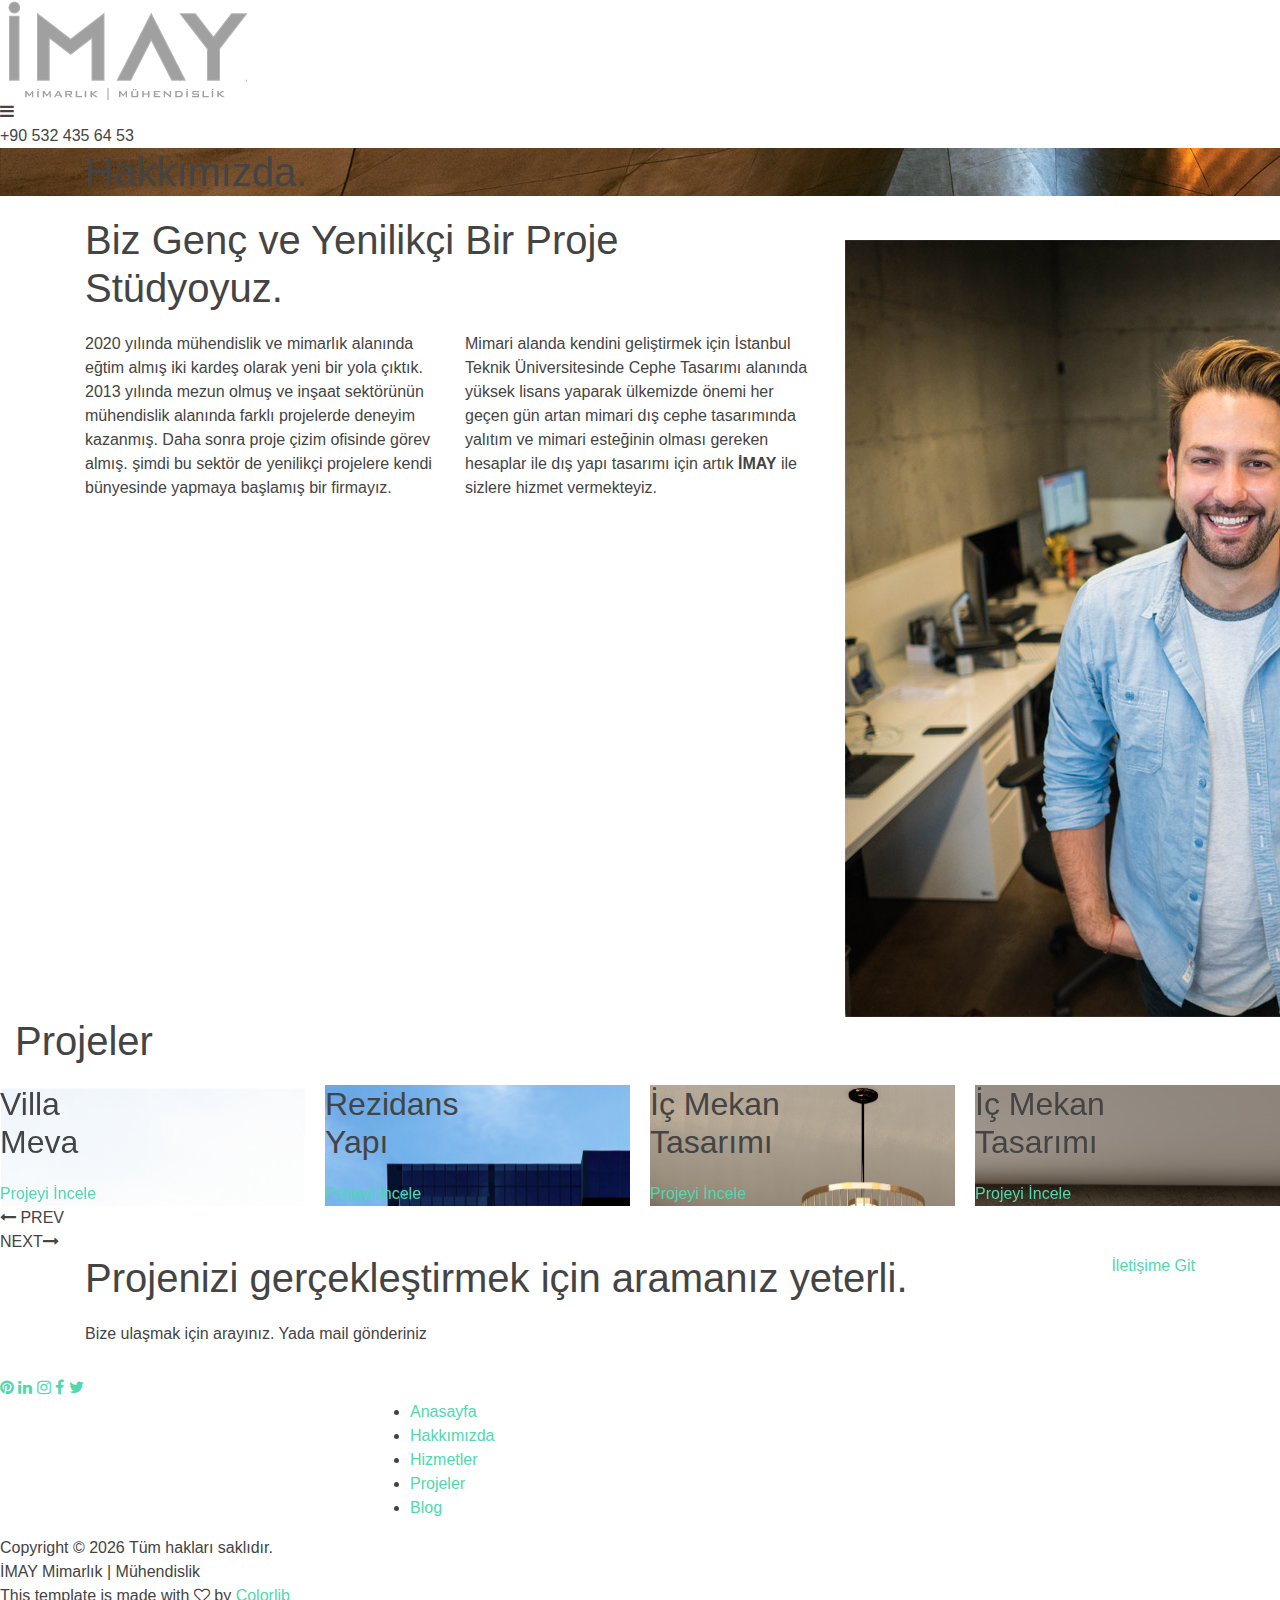
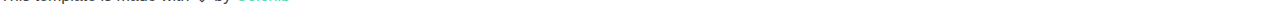
==== about.html @ fe70d526 "." ====
<!DOCTYPE html>
<html lang="en">
<head>
	<title>İMAY Mimarlık ve Mühendislik</title>
	<meta charset="UTF-8">
	<meta name="description" content="Arcade - Architecture Template">
	<meta name="keywords" content="arcade, architecture, onepage, creative, html">
	<meta name="viewport" content="width=device-width, initial-scale=1.0">
	<!-- Favicon -->   
	<link href="img/imay-fav.jpg" rel="shortcut icon"/>

	<!-- Google Fonts -->
	<link href="https://fonts.googleapis.com/css?family=Roboto:300,400,500,700" rel="stylesheet">

	<!-- Stylesheets -->
	<link rel="stylesheet" href="css/bootstrap.min.css"/>
	<link rel="stylesheet" href="css/font-awesome.min.css"/>
	<link rel="stylesheet" href="css/animate.css"/>
	<link rel="stylesheet" href="css/owl.carousel.css"/>
	<link rel="stylesheet" href="css/style.css"/>


	<!--[if lt IE 9]>
	  <script src="https://oss.maxcdn.com/html5shiv/3.7.2/html5shiv.min.js"></script>
	  <script src="https://oss.maxcdn.com/respond/1.4.2/respond.min.js"></script>
	<![endif]-->

</head>
<body>
	<!-- Page Preloder -->
	<div id="preloder">
		<div class="loader"></div>
	</div>
	
	<!-- Header section start -->   
	<header class="header-area">
		<a href="home.html" class="logo-area">
			<img src="img/imaylogo.png" alt="">
		</a>
		<div class="nav-switch">
			<i class="fa fa-bars"></i>
		</div>
		<div class="phone-number">+90 532 435 64 53</div>
		<nav class="nav-menu">
			<ul>
				<li><a href="home.html">Anasayfa</a></li>
				<li class="active"><a href="about.html">Hakkımızda</a></li>
				<li><a href="service.html">Hizmetler</a></li>
				<li><a href="portfolio.html">Projeler</a></li>
				<li><a href="contact.html">İletişim</a></li>
			</ul>
		</nav>
	</header>
	<!-- Header section end -->   


	<!-- Page header section start -->
	<section class="page-header-section set-bg" data-setbg="img/header-bg.jpg">
		<div class="container">
			<h1 class="header-title">Hakkımızda<span>.</span></h1>
		</div>
	</section>
	<!-- Page header section end -->



	<!-- Intro section start -->
	<section class="intro-section spad">
		<div class="container">
			<div class="row">
				<div class="col-lg-8 intro-text">
					<h1>Biz Genç ve Yenilikçi Bir <span>Proje Stüdyoyuz.</span></h1>
					<div class="row">
						<div class="col-md-6">
							<p>2020 yılında mühendislik ve mimarlık alanında eğtim almış iki kardeş olarak yeni bir yola çıktık. 2013 yılında mezun olmuş ve inşaat sektörünün mühendislik alanında farklı projelerde deneyim kazanmış. Daha sonra proje çizim ofisinde görev almış. <span>şimdi</span> bu sektör de yenilikçi projelere kendi bünyesinde yapmaya başlamış bir firmayız.</p>
						</div>
						<div class="col-md-6">
							<p>Mimari alanda kendini geliştirmek için İstanbul Teknik Üniversitesinde Cephe Tasarımı alanında yüksek lisans yaparak ülkemizde önemi her geçen gün artan mimari dış cephe tasarımında yalıtım ve mimari esteğinin olması gereken hesaplar ile dış yapı tasarımı için artık <b>İMAY</b> ile sizlere hizmet vermekteyiz.</p>
						</div>
					</div>
				</div>
				<div class="col-lg-4 pt-4">
					<img src="img/about.jpg" alt="">
				</div>
			</div>
		</div>
	</section>
	<!-- Intro section end -->


	<div>
		<div class="col-lg-3">
			<div class="section-title">
				<h1>Projeler</h1>
			</div>
		</div>
		<div id="projects-carousel" class="projects-slider">
			<div class="single-project set-bg rest" data-setbg="img/projects/villa-meva.png">
				<div class="project-content">
					<h2>Villa <br> Meva</h2>
					<a href="#" class="seemore">Projeyi İncele </a>
				</div>
			</div>
			<div class="single-project set-bg build" data-setbg="img/projects/residence.png">
				<div class="project-content">
					<h2>Rezidans <br> Yapı</h2>
					<a href="#" class="seemore">Projeyi İncele </a>
				</div>
			</div>
			<div class="single-project set-bg apart" data-setbg="img/projects/table-interior.png">
				<div class="project-content">
					<h2>İç Mekan <br> Tasarımı</h2>
					<a href="#" class="seemore">Projeyi İncele </a>
				</div>
			</div>
			<div class="single-project set-bg rest" data-setbg="img/projects/koltuktakımı2.png">
				<div class="project-content">
					<h2>İç Mekan<br> Tasarımı</h2>
					<a href="#" class="seemore">Projeyi İncele </a>
				</div>
			</div>
		</div>
	</div>


	<section class="promo-section">
		<div class="container">
			<div class="row">
				<div class="col-lg-9 promo-text">
					<h1>Projenizi <span>gerçekleştirmek için </span> aramanız yeterli.</h1>
					<p>Bize ulaşmak için arayınız. Yada mail gönderiniz</p>
				</div>
				<div class="col-lg-3 text-lg-right">
					<a href="contact.html" class="site-btn sb-dark mt-4">İletişime Git</a>
				</div>
			</div>
		</div>
	</section>




	<!-- Footer section start -->
	<footer class="footer-section">
		<div class="footer-social">
			<div class="social-links">
				<a href="#"><i class="fa fa-pinterest"></i></a>
				<a href="#"><i class="fa fa-linkedin"></i></a>
				<a href="#"><i class="fa fa-instagram"></i></a>
				<a href="#"><i class="fa fa-facebook"></i></a>
				<a href="#"><i class="fa fa-twitter"></i></a>
			</div>
		</div>
		<div class="container">
			<div class="row">
				<div class="col-lg-9 offset-lg-3">
					<div class="row">
						<div class="col-md-4">
							<div class="footer-item">
								<ul>
									<li><a href="#">Anasayfa</a></li>
									<li><a href="#">Hakkımızda</a></li>
									<li><a href="#">Hizmetler</a></li>
									<li><a href="#">Projeler</a></li>
									<li><a href="#">Blog</a></li>
								</ul>
							</div>
						</div>
					</div>
				</div>
			</div>
		</div>
		<!-- Link back to Colorlib can't be removed. Template is licensed under CC BY 3.0. -->
     <div class="copyright">Copyright &copy; <script>document.write(new Date().getFullYear());</script> Tüm hakları saklıdır. <br> İMAY Mimarlık | Mühendislik<br>This template is made with <i class="fa fa-heart-o" aria-hidden="true"></i> by <a href="https://colorlib.com" target="_blank">Colorlib</a></div>
    <!-- Link back to Colorlib can't be removed. Template is licensed under CC BY 3.0. -->
	</footer>
	<!-- Footer section end -->



	<!--====== Javascripts & Jquery ======-->
	<script src="js/jquery-2.1.4.min.js"></script>
	<script src="js/bootstrap.min.js"></script>
	<script src="js/isotope.pkgd.min.js"></script>
	<script src="js/owl.carousel.min.js"></script>
	<script src="js/jquery.owl-filter.js"></script>
	<script src="js/magnific-popup.min.js"></script>
	<script src="js/circle-progress.min.js"></script>
	<script src="js/main.js"></script>
</body>
</html>
---- css/style.css ----
/*
  Theme Name: Reveal
  Theme URL: https://bootstrapmade.com/reveal-bootstrap-corporate-template/
  Author: BootstrapMade.com
  License: https://bootstrapmade.com/license/
*/

/*--------------------------------------------------------------
# General
--------------------------------------------------------------*/

body {
  background: #fff;
  color: #444;
  font-family: "Open Sans", sans-serif;
}

a {
  color: #50d8af;
  transition: 0.5s;
}

a:hover,
a:active,
a:focus {
  color: #51d8af;
  outline: none;
  text-decoration: none;
}

p {
  padding: 0;
  margin: 0 0 30px 0;
}

h1,
h2,
h3,
h4,
h5,
h6 {
  font-family: "Montserrat", sans-serif;
  font-weight: 400;
  margin: 0 0 20px 0;
  padding: 0;
}

/* Back to top button */

.back-to-top {
  position: fixed;
  display: none;
  background: #50d8af;
  color: #fff;
  padding: 6px 12px 9px 12px;
  font-size: 16px;
  border-radius: 2px;
  right: 15px;
  bottom: 15px;
  transition: background 0.5s;
}

.back-to-top:focus {
  background: #50d8af;
  color: #fff;
  outline: none;
}

.back-to-top:hover {
  background: #0c2e8a;
  color: #fff;
}

/*--------------------------------------------------------------
# Top Bar
--------------------------------------------------------------*/

#topbar {
  background: #fff;
  padding: 10px 0;
  border-bottom: 1px solid #eee;
  font-size: 14px;
}

#topbar .contact-info a {
  line-height: 1;
  color: #555;
}

#topbar .contact-info a:hover {
  color: #50d8af;
}

#topbar .contact-info i {
  color: #50d8af;
  padding: 4px;
}

#topbar .contact-info .fa-phone {
  padding-left: 20px;
  margin-left: 20px;
  border-left: 1px solid #e9e9e9;
}

#topbar .social-links a {
  color: #555;
  padding: 4px 12px;
  display: inline-block;
  line-height: 1px;
  border-left: 1px solid #e9e9e9;
}

#topbar .social-links a:hover {
  color: #50d8af;
}

#topbar .social-links a:first-child {
  border-left: 0;
}

/*--------------------------------------------------------------
# Header
--------------------------------------------------------------*/

#header {
  padding: 20px 0;
  height: 84px;
  transition: all 0.5s;
  z-index: 997;
  background: #fff;
  box-shadow: 0px 6px 9px 0px rgba(0, 0, 0, 0.06);
}

#header #logo h1 {
  font-size: 42px;
  margin: 0;
  padding: 0;
  line-height: 1;
  font-family: "Montserrat", sans-serif;
  font-weight: 700;
}

#header #logo h1 a {
  color: #0c2e8a;
  line-height: 1;
  display: inline-block;
}

#header #logo h1 a span {
  color: #50d8af;
}

#header #logo img {
  padding: 0;
  margin: 0;
}

/*--------------------------------------------------------------
# Intro Section
--------------------------------------------------------------*/

#intro {
  width: 100%;
  height: 60vh;
  position: relative;
  background: url("../img/intro-carousel/1.jpg") no-repeat;
  background-size: cover;
}

#intro .intro-content {
  position: absolute;
  bottom: 0;
  top: 0;
  left: 0;
  right: 0;
  z-index: 10;
  display: -webkit-box;
  display: -webkit-flex;
  display: -ms-flexbox;
  display: flex;
  -webkit-box-pack: center;
  -webkit-justify-content: center;
  -ms-flex-pack: center;
  justify-content: center;
  -webkit-box-align: center;
  -webkit-align-items: center;
  -ms-flex-align: center;
  align-items: center;
  -webkit-box-orient: vertical;
  -webkit-box-direction: normal;
  -webkit-flex-direction: column;
  -ms-flex-direction: column;
  flex-direction: column;
  text-align: center;
}

#intro .intro-content h2 {
  color: #0c2e8a;
  margin-bottom: 30px;
  font-size: 64px;
  font-weight: 700;
}

#intro .intro-content h2 span {
  color: #50d8af;
  text-decoration: underline;
}

#intro .intro-content .btn-get-started,
#intro .intro-content .btn-projects {
  font-family: "Raleway", sans-serif;
  font-size: 15px;
  font-weight: bold;
  letter-spacing: 1px;
  display: inline-block;
  padding: 10px 32px;
  border-radius: 2px;
  transition: 0.5s;
  margin: 10px;
  color: #fff;
}

#intro .intro-content .btn-get-started {
  background: #0c2e8a;
  border: 2px solid #0c2e8a;
}

#intro .intro-content .btn-get-started:hover {
  background: none;
  color: #0c2e8a;
}

#intro .intro-content .btn-projects {
  background: #50d8af;
  border: 2px solid #50d8af;
}

#intro .intro-content .btn-projects:hover {
  background: none;
  color: #50d8af;
}

#intro #intro-carousel {
  z-index: 8;
}

#intro #intro-carousel::before {
  content: '';
  background-color: rgba(255, 255, 255, 0.7);
  position: absolute;
  height: 100%;
  width: 100%;
  top: 0;
  right: 0;
  left: 0;
  bottom: 0;
  z-index: 7;
}

#intro #intro-carousel .item {
  width: 100%;
  height: 60vh;
  background-size: cover;
  background-position: center;
  background-repeat: no-repeat;
  transition-property: opacity;
}

/*--------------------------------------------------------------
# Navigation Menu
--------------------------------------------------------------*/

/* Nav Menu Essentials */

.nav-menu,
.nav-menu * {
  margin: 0;
  padding: 0;
  list-style: none;
}

.nav-menu ul {
  position: absolute;
  display: none;
  top: 100%;
  left: 0;
  z-index: 99;
}

.nav-menu li {
  position: relative;
  white-space: nowrap;
}

.nav-menu > li {
  float: left;
}

.nav-menu li:hover > ul,
.nav-menu li.sfHover > ul {
  display: block;
}

.nav-menu ul ul {
  top: 0;
  left: 100%;
}

.nav-menu ul li {
  min-width: 180px;
}

/* Nav Menu Arrows */

.sf-arrows .sf-with-ul {
  padding-right: 22px;
}

.sf-arrows .sf-with-ul:after {
  content: "\f107";
  position: absolute;
  right: 8px;
  font-family: FontAwesome;
  font-style: normal;
  font-weight: normal;
}

.sf-arrows ul .sf-with-ul:after {
  content: "\f105";
}

/* Nav Meu Container */

#nav-menu-container {
  float: right;
  margin: 0;
}

/* Nav Meu Styling */

.nav-menu a {
  padding: 10px 8px;
  text-decoration: none;
  display: inline-block;
  color: #555;
  font-family: "Raleway", sans-serif;
  font-weight: 700;
  font-size: 14px;
  outline: none;
}

.nav-menu li:hover > a,
.nav-menu .menu-active > a {
  color: #50d8af;
}

.nav-menu > li {
  margin-left: 10px;
}

.nav-menu ul {
  margin: 4px 0 0 0;
  padding: 10px;
  box-shadow: 0px 0px 30px rgba(127, 137, 161, 0.25);
  background: #fff;
}

.nav-menu ul li {
  transition: 0.3s;
}

.nav-menu ul li a {
  padding: 10px;
  color: #333;
  transition: 0.3s;
  display: block;
  font-size: 13px;
  text-transform: none;
}

.nav-menu ul li:hover > a {
  color: #50d8af;
}

.nav-menu ul ul {
  margin: 0;
}

/* Mobile Nav Toggle */

#mobile-nav-toggle {
  position: fixed;
  right: 0;
  top: 0;
  z-index: 999;
  margin: 20px 20px 0 0;
  border: 0;
  background: none;
  font-size: 24px;
  display: none;
  transition: all 0.4s;
  outline: none;
  cursor: pointer;
}

#mobile-nav-toggle i {
  color: #555;
}

/* Mobile Nav Styling */

#mobile-nav {
  position: fixed;
  top: 0;
  padding-top: 18px;
  bottom: 0;
  z-index: 998;
  background: rgba(52, 59, 64, 0.9);
  left: -260px;
  width: 260px;
  overflow-y: auto;
  transition: 0.4s;
}

#mobile-nav ul {
  padding: 0;
  margin: 0;
  list-style: none;
}

#mobile-nav ul li {
  position: relative;
}

#mobile-nav ul li a {
  color: #fff;
  font-size: 16px;
  overflow: hidden;
  padding: 10px 22px 10px 15px;
  position: relative;
  text-decoration: none;
  width: 100%;
  display: block;
  outline: none;
}

#mobile-nav ul li a:hover {
  color: #fff;
}

#mobile-nav ul li li {
  padding-left: 30px;
}

#mobile-nav ul .menu-has-children i {
  position: absolute;
  right: 0;
  z-index: 99;
  padding: 15px;
  cursor: pointer;
  color: #fff;
}

#mobile-nav ul .menu-has-children i.fa-chevron-up {
  color: #50d8af;
}

#mobile-nav ul .menu-item-active {
  color: #50d8af;
}

#mobile-body-overly {
  width: 100%;
  height: 100%;
  z-index: 997;
  top: 0;
  left: 0;
  position: fixed;
  background: rgba(52, 59, 64, 0.9);
  display: none;
}

/* Mobile Nav body classes */

body.mobile-nav-active {
  overflow: hidden;
}

body.mobile-nav-active #mobile-nav {
  left: 0;
}

body.mobile-nav-active #mobile-nav-toggle {
  color: #fff;
}

/* Call To Action Section
--------------------------------*/

#call-to-action {
  background: #2d2b46;
  background-size: cover;
  padding: 40px 0;
}

#call-to-action .cta-title {
  color: #fff;
  font-size: 28px;
  font-weight: 700;
}

#call-to-action .cta-text {
  color: #fff;
}

#call-to-action .cta-btn {
  font-family: "Montserrat", sans-serif;
  font-weight: 700;
  font-size: 16px;
  letter-spacing: 1px;
  display: inline-block;
  padding: 8px 26px;
  border-radius: 3px;
  transition: 0.5s;
  margin: 10px;
  border: 3px solid #fff;
  color: #fff;
}

#call-to-action .cta-btn:hover {
  background: #1bb1dc;
  border: 3px solid #1bb1dc;
}

/*--------------------------------------------------------------
# Sections
--------------------------------------------------------------*/

/* Sections Header
--------------------------------*/

.section-header {
  margin-bottom: 30px;
}

.section-header h2 {
  font-size: 32px;
  color: #0c2e8a;
  text-transform: uppercase;
  font-weight: 700;
  position: relative;
  padding-bottom: 20px;
}

.section-header h2::before {
  content: '';
  position: absolute;
  display: block;
  width: 50px;
  height: 3px;
  background: #50d8af;
  bottom: 0;
  left: 0;
}

.section-header p {
  padding: 0;
  margin: 0;
}

/* About Section
--------------------------------*/

#about {
  padding: 60px 0 30px 0;
}

#about .about-img {
  overflow: hidden;
}

#about .about-img img {
  margin-left: -15px;
  max-width: 100%;
}

#about .content h2 {
  color: #0c2e8a;
  font-weight: 700;
  font-size: 36px;
  font-family: "Raleway", sans-serif;
}

#about .content h3 {
  color: #555;
  font-weight: 300;
  font-size: 18px;
  line-height: 26px;
  font-style: italic;
}

#about .content p {
  line-height: 26px;
}

#about .content p:last-child {
  margin-bottom: 0;
}

#about .content i {
  font-size: 20px;
  padding-right: 4px;
  color: #50d8af;
}

#about .content ul {
  list-style: none;
  padding: 0;
}

#about .content ul li {
  padding-bottom: 10px;
}

/* Services Section
--------------------------------*/

#services {
  padding: 30px 0 0 0;
}

#services .box {
  padding: 40px;
  margin-bottom: 40px;
  box-shadow: 10px 10px 15px rgba(73, 78, 92, 0.1);
  background: #fff;
  transition: 0.4s;
}

#services .box:hover {
  box-shadow: 0px 0px 30px rgba(73, 78, 92, 0.15);
  transform: translateY(-10px);
  -webkit-transform: translateY(-10px);
  -moz-transform: translateY(-10px);
}

#services .box .icon {
  float: left;
}

#services .box .icon i {
  color: #444;
  font-size: 64px;
  transition: 0.5s;
  line-height: 0;
  margin-top: 34px;
}

#services .box .icon i:before {
  background: #0c2e8a;
  background: linear-gradient(45deg, #50d8af 0%, #a3ebd5 100%);
  background-clip: border-box;
  -webkit-background-clip: text;
  -webkit-text-fill-color: transparent;
}

#services .box h4 {
  margin-left: 100px;
  font-weight: 700;
  margin-bottom: 15px;
  font-size: 22px;
}

#services .box h4 a {
  color: #444;
}

#services .box p {
  font-size: 14px;
  margin-left: 100px;
  margin-bottom: 0;
  line-height: 24px;
}

/* Clients Section
--------------------------------*/

#clients {
  padding: 30px 0;
}

#clients img {
  max-width: 100%;
  opacity: 0.5;
  transition: 0.3s;
  padding: 15px 0;
}

#clients img:hover {
  opacity: 1;
}

#clients .owl-nav,
#clients .owl-dots {
  margin-top: 5px;
  text-align: center;
}

#clients .owl-dot {
  display: inline-block;
  margin: 0 5px;
  width: 12px;
  height: 12px;
  border-radius: 50%;
  background-color: #ddd;
}

#clients .owl-dot.active {
  background-color: #50d8af;
}

/* Our Portfolio Section
--------------------------------*/

#portfolio {
  background: #fff;
  padding: 30px 0;
}

#portfolio .portfolio-overlay {
  position: absolute;
  top: 0;
  right: 0;
  bottom: 0;
  left: 0;
  width: 100%;
  height: 100%;
  opacity: 1;
  transition: all ease-in-out 0.4s;
}

#portfolio .portfolio-item {
  overflow: hidden;
  position: relative;
  padding: 0;
  vertical-align: middle;
  text-align: center;
}

#portfolio .portfolio-item h2 {
  color: #ffffff;
  font-size: 24px;
  margin: 0;
  text-transform: capitalize;
  font-weight: 700;
}

#portfolio .portfolio-item img {
  transition: all ease-in-out 0.4s;
  width: 100%;
}

#portfolio .portfolio-item:hover img {
  -webkit-transform: scale(1.1);
  transform: scale(1.1);
}

#portfolio .portfolio-item:hover .portfolio-overlay {
  opacity: 1;
  background: rgba(0, 0, 0, 0.7);
}

#portfolio .portfolio-info {
  position: absolute;
  top: 50%;
  left: 50%;
  -webkit-transform: translate(-50%, -50%);
  transform: translate(-50%, -50%);
}

/* Testimonials Section
--------------------------------*/

#testimonials {
  padding: 30px 0;
}

#testimonials .testimonial-item {
  box-sizing: content-box;
  padding: 30px 30px 0 30px;
  margin: 30px 15px;
  text-align: center;
  min-height: 350px;
  box-shadow: 0px 2px 12px rgba(0, 0, 0, 0.08);
}

#testimonials .testimonial-item .testimonial-img {
  width: 90px;
  border-radius: 50%;
  border: 4px solid #fff;
  margin: 0 auto;
}

#testimonials .testimonial-item h3 {
  font-size: 18px;
  font-weight: bold;
  margin: 10px 0 5px 0;
  color: #111;
}

#testimonials .testimonial-item h4 {
  font-size: 14px;
  color: #999;
  margin: 0;
}

#testimonials .testimonial-item .quote-sign-left {
  margin-top: -15px;
  padding-right: 10px;
  display: inline-block;
  width: 37px;
}

#testimonials .testimonial-item .quote-sign-right {
  margin-bottom: -15px;
  padding-left: 10px;
  display: inline-block;
  max-width: 100%;
  width: 37px;
}

#testimonials .testimonial-item p {
  font-style: italic;
  margin: 0 auto 15px auto;
}

#testimonials .owl-nav,
#testimonials .owl-dots {
  margin-top: 5px;
  text-align: center;
}

#testimonials .owl-dot {
  display: inline-block;
  margin: 0 5px;
  width: 12px;
  height: 12px;
  border-radius: 50%;
  background-color: #ddd;
}

#testimonials .owl-dot.active {
  background-color: #50d8af;
}

/* Call To Action Section
--------------------------------*/

#call-to-action {
  background: #081e5b;
  background-size: cover;
  padding: 40px 0;
}

#call-to-action .cta-title {
  color: #fff;
  font-size: 28px;
  font-weight: 700;
}

#call-to-action .cta-text {
  color: #fff;
}

#call-to-action .cta-btn {
  font-family: "Montserrat", sans-serif;
  font-weight: 700;
  font-size: 16px;
  letter-spacing: 1px;
  display: inline-block;
  padding: 8px 26px;
  border-radius: 3px;
  transition: 0.5s;
  margin: 10px;
  border: 3px solid #fff;
  color: #fff;
}

#call-to-action .cta-btn:hover {
  background: #50d8af;
  border: 3px solid #50d8af;
}

/* Our Team Section
--------------------------------*/

#team {
  background: #fff;
  padding: 30px 0 0 0;
}

#team .member {
  text-align: center;
  margin-bottom: 20px;
}

#team .member .pic {
  overflow: hidden;
  text-align: center;
}

#team .member .pic img {
  max-width: 100%;
}

#team .member .details {
  background: #50d8af;
  color: #fff;
  padding: 15px;
  border-radius: 0 0 3px 3px;
}

#team .member h4 {
  font-weight: 700;
  margin-bottom: 2px;
  font-size: 18px;
}

#team .member span {
  font-style: italic;
  display: block;
  font-size: 13px;
}

#team .member .social {
  margin-top: 5px;
}

#team .member .social a {
  color: #fff;
}

#team .member .social i {
  font-size: 16px;
  margin: 0 2px;
}

/* Contact Section
--------------------------------*/

#contact {
  padding: 30px 0;
}

#contact .contact-info {
  margin-bottom: 20px;
  text-align: center;
}

#contact .contact-info i {
  font-size: 48px;
  display: inline-block;
  margin-bottom: 10px;
  color: #50d8af;
}

#contact .contact-info address,
#contact .contact-info p {
  margin-bottom: 0;
  color: #000;
}

#contact .contact-info h3 {
  font-size: 18px;
  margin-bottom: 15px;
  font-weight: bold;
  text-transform: uppercase;
  color: #999;
}

#contact .contact-info a {
  color: #000;
}

#contact .contact-info a:hover {
  color: #50d8af;
}

#contact .contact-address,
#contact .contact-phone,
#contact .contact-email {
  margin-bottom: 20px;
}

#contact #google-map {
  height: 290px;
  margin-bottom: 20px;
}

#contact .form #sendmessage {
  color: #50d8af;
  border: 1px solid #50d8af;
  display: none;
  text-align: center;
  padding: 15px;
  font-weight: 600;
  margin-bottom: 15px;
}

#contact .form #errormessage {
  color: red;
  display: none;
  border: 1px solid red;
  text-align: center;
  padding: 15px;
  font-weight: 600;
  margin-bottom: 15px;
}

#contact .form #sendmessage.show,
#contact .form #errormessage.show,
#contact .form .show {
  display: block;
}

#contact .form .validation {
  color: red;
  display: none;
  margin: 0 0 20px;
  font-weight: 400;
  font-size: 13px;
}

#contact .form input,
#contact .form textarea {
  padding: 10px 14px;
  border-radius: 0;
  box-shadow: none;
  font-size: 15px;
}

#contact .form button[type="submit"] {
  background: #50d8af;
  border: 0;
  border-radius: 3px;
  padding: 10px 30px;
  color: #fff;
  transition: 0.4s;
  cursor: pointer;
}

#contact .form button[type="submit"]:hover {
  background: #2dc899;
}

/*--------------------------------------------------------------
# Footer
--------------------------------------------------------------*/

#footer {
  background: #f2f5f8;
  padding: 0 0 30px 0;
  font-size: 14px;
}

#footer .copyright {
  text-align: center;
  padding-top: 30px;
}

#footer .credits {
  text-align: center;
  font-size: 13px;
  color: #555;
}

#footer .credits a {
  color: #0c2e8a;
}

@media (min-width: 768px) {
  #contact .contact-address,
  #contact .contact-phone,
  #contact .contact-email {
    padding: 20px 0;
  }

  #contact .contact-phone {
    border-left: 1px solid #ddd;
    border-right: 1px solid #ddd;
  }
}

@media (min-width: 769px) {
  #call-to-action .cta-btn-container {
    display: -webkit-box;
    display: -webkit-flex;
    display: -ms-flexbox;
    display: flex;
    -webkit-box-align: center;
    -webkit-align-items: center;
    -ms-flex-align: center;
    align-items: center;
    -webkit-box-pack: end;
    -webkit-justify-content: flex-end;
    -ms-flex-pack: end;
    justify-content: flex-end;
  }
}

@media (max-width: 768px) {
  .back-to-top {
    bottom: 15px;
  }

  #header {
    padding: 20px 0;
    height: 74px;
  }

  #header #logo h1 {
    font-size: 34px;
  }

  #header #logo img {
    max-height: 40px;
  }

  #nav-menu-container {
    display: none;
  }

  #mobile-nav-toggle {
    display: inline;
  }

  #about .about-img {
    height: auto;
  }

  #about .about-img img {
    margin-left: 0;
    padding-bottom: 30px;
  }
}

@media (max-width: 767px) {
  #intro .intro-content h2 {
    font-size: 34px;
  }

  #services .box .box {
    margin-bottom: 20px;
  }

  #services .box .icon {
    float: none;
    text-align: center;
    padding-bottom: 15px;
  }

  #services .box h4,
  #services .box p {
    margin-left: 0;
    text-align: center;
  }

  #testimonials .testimonial-item {
    margin: 30px 10px;
  }
}

@media (max-width: 576px) {
  #contact #google-map {
    margin-top: 20px;
  }
}
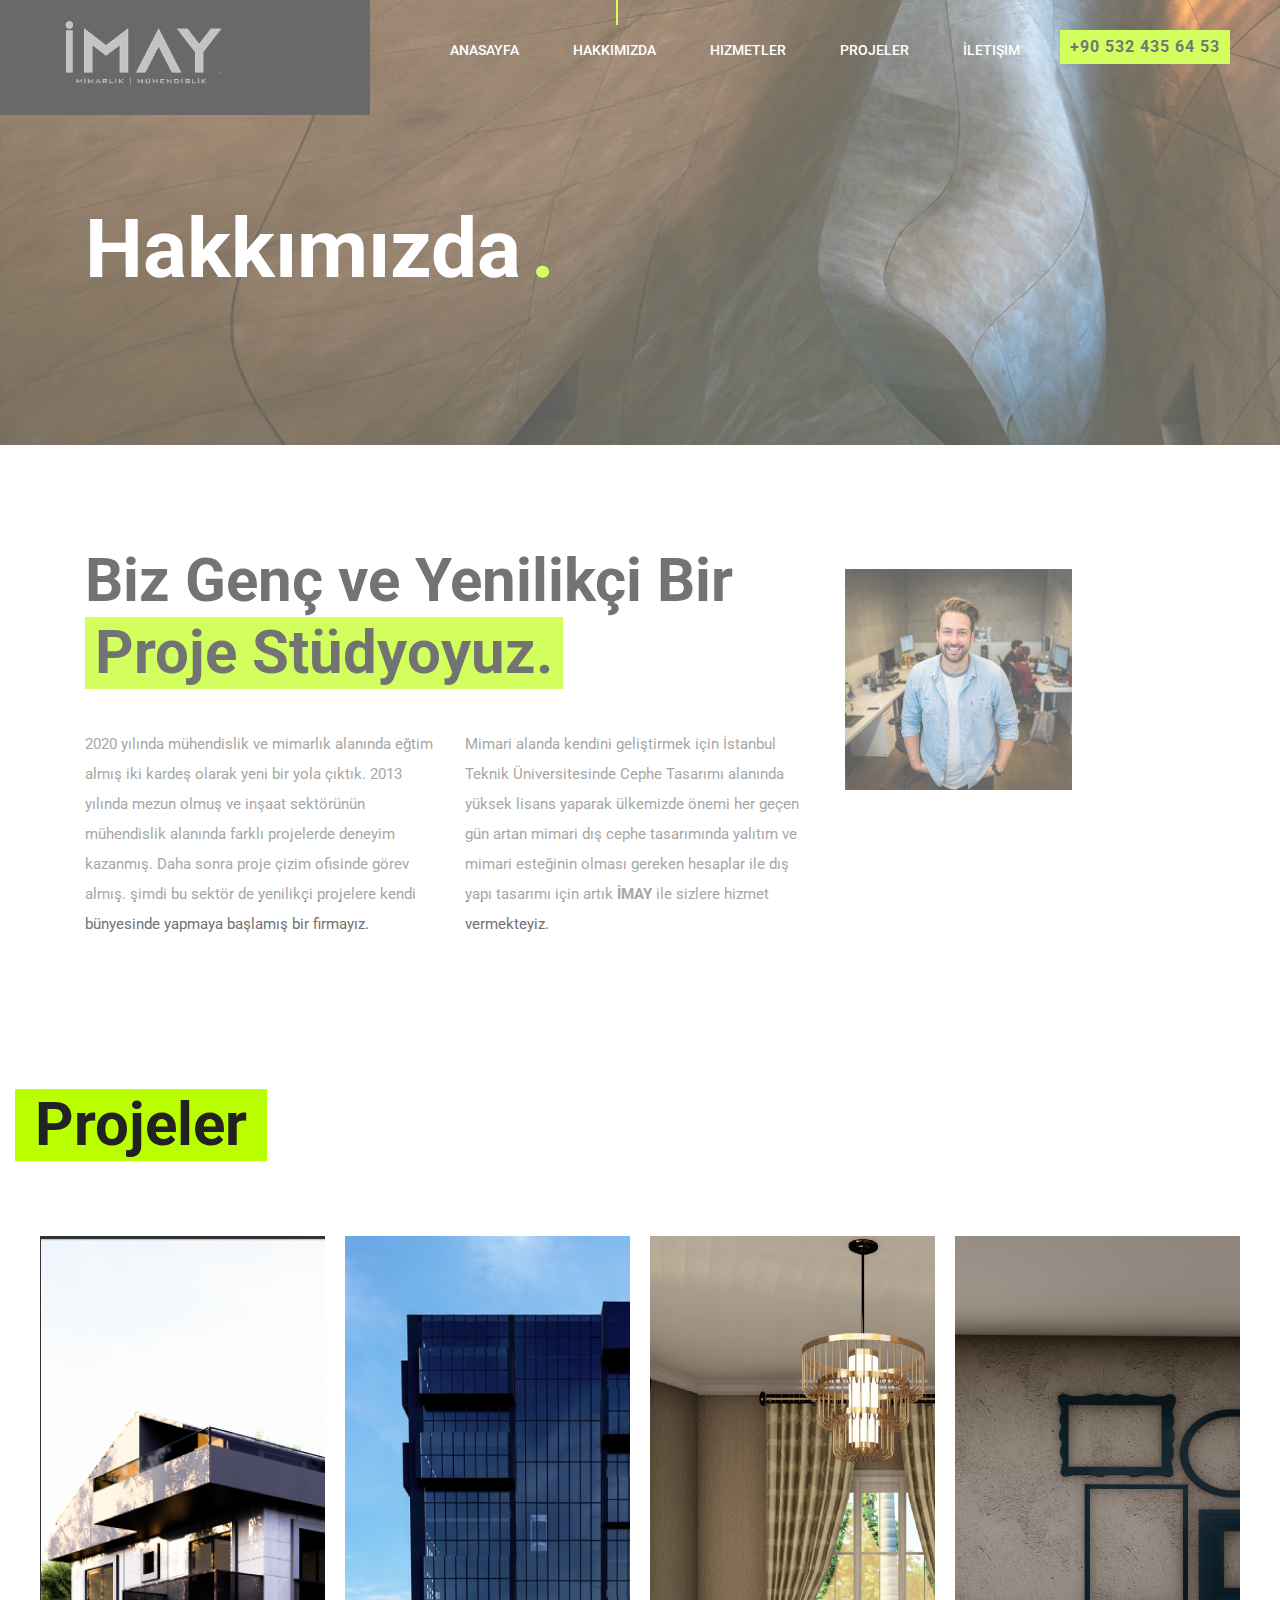
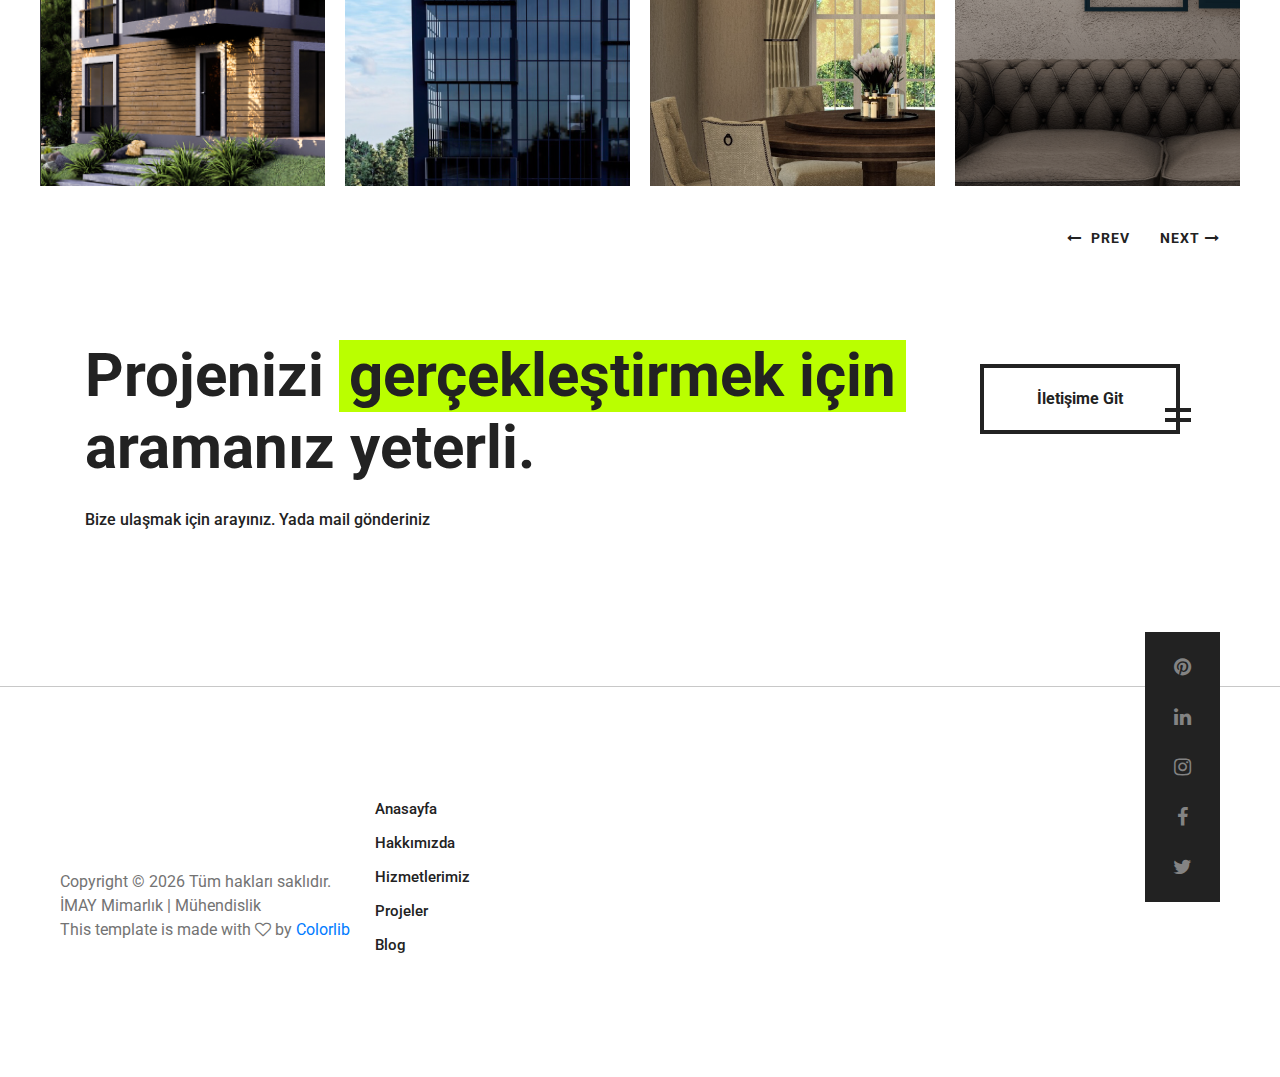
==== commit 23b1c195: "." ====
--- a/about.html
+++ b/about.html
@@ -158,11 +158,11 @@
 						<div class="col-md-4">
 							<div class="footer-item">
 								<ul>
-									<li><a href="#">Anasayfa</a></li>
-									<li><a href="#">Hakkımızda</a></li>
-									<li><a href="#">Hizmetler</a></li>
-									<li><a href="#">Projeler</a></li>
-									<li><a href="#">Blog</a></li>
+									<li><a href="https://imaymimarlik.com/">Anasayfa</a></li>
+									<li><a href="about.html">Hakkımızda</a></li>
+									<li><a href="service.html">Hizmetlerimiz</a></li>
+									<li><a href="portfolio.html">Projeler</a></li>
+									<li><a href="blog.html">Blog</a></li>
 								</ul>
 							</div>
 						</div>
--- a/css/style.css
+++ b/css/style.css
@@ -1,1177 +1,2120 @@
-/*
-  Theme Name: Reveal
-  Theme URL: https://bootstrapmade.com/reveal-bootstrap-corporate-template/
-  Author: BootstrapMade.com
-  License: https://bootstrapmade.com/license/
-*/
-
-/*--------------------------------------------------------------
-# General
---------------------------------------------------------------*/
-
-body {
-  background: #fff;
-  color: #444;
-  font-family: "Open Sans", sans-serif;
-}
-
-a {
-  color: #50d8af;
-  transition: 0.5s;
-}
-
-a:hover,
-a:active,
-a:focus {
-  color: #51d8af;
-  outline: none;
-  text-decoration: none;
-}
-
-p {
-  padding: 0;
-  margin: 0 0 30px 0;
-}
-
-h1,
-h2,
-h3,
-h4,
-h5,
-h6 {
-  font-family: "Montserrat", sans-serif;
-  font-weight: 400;
-  margin: 0 0 20px 0;
-  padding: 0;
-}
-
-/* Back to top button */
-
-.back-to-top {
-  position: fixed;
-  display: none;
-  background: #50d8af;
-  color: #fff;
-  padding: 6px 12px 9px 12px;
-  font-size: 16px;
-  border-radius: 2px;
-  right: 15px;
-  bottom: 15px;
-  transition: background 0.5s;
-}
-
-.back-to-top:focus {
-  background: #50d8af;
-  color: #fff;
-  outline: none;
-}
-
-.back-to-top:hover {
-  background: #0c2e8a;
-  color: #fff;
-}
-
-/*--------------------------------------------------------------
-# Top Bar
---------------------------------------------------------------*/
-
-#topbar {
-  background: #fff;
-  padding: 10px 0;
-  border-bottom: 1px solid #eee;
-  font-size: 14px;
-}
-
-#topbar .contact-info a {
-  line-height: 1;
-  color: #555;
-}
-
-#topbar .contact-info a:hover {
-  color: #50d8af;
-}
-
-#topbar .contact-info i {
-  color: #50d8af;
-  padding: 4px;
-}
-
-#topbar .contact-info .fa-phone {
-  padding-left: 20px;
-  margin-left: 20px;
-  border-left: 1px solid #e9e9e9;
-}
-
-#topbar .social-links a {
-  color: #555;
-  padding: 4px 12px;
-  display: inline-block;
-  line-height: 1px;
-  border-left: 1px solid #e9e9e9;
-}
-
-#topbar .social-links a:hover {
-  color: #50d8af;
-}
-
-#topbar .social-links a:first-child {
-  border-left: 0;
-}
-
-/*--------------------------------------------------------------
-# Header
---------------------------------------------------------------*/
-
-#header {
-  padding: 20px 0;
-  height: 84px;
-  transition: all 0.5s;
-  z-index: 997;
-  background: #fff;
-  box-shadow: 0px 6px 9px 0px rgba(0, 0, 0, 0.06);
-}
-
-#header #logo h1 {
-  font-size: 42px;
-  margin: 0;
-  padding: 0;
-  line-height: 1;
-  font-family: "Montserrat", sans-serif;
-  font-weight: 700;
-}
-
-#header #logo h1 a {
-  color: #0c2e8a;
-  line-height: 1;
-  display: inline-block;
-}
-
-#header #logo h1 a span {
-  color: #50d8af;
-}
-
-#header #logo img {
-  padding: 0;
-  margin: 0;
-}
-
-/*--------------------------------------------------------------
-# Intro Section
---------------------------------------------------------------*/
-
-#intro {
-  width: 100%;
-  height: 60vh;
-  position: relative;
-  background: url("../img/intro-carousel/1.jpg") no-repeat;
-  background-size: cover;
-}
-
-#intro .intro-content {
-  position: absolute;
-  bottom: 0;
-  top: 0;
-  left: 0;
-  right: 0;
-  z-index: 10;
-  display: -webkit-box;
-  display: -webkit-flex;
-  display: -ms-flexbox;
-  display: flex;
-  -webkit-box-pack: center;
-  -webkit-justify-content: center;
-  -ms-flex-pack: center;
-  justify-content: center;
-  -webkit-box-align: center;
-  -webkit-align-items: center;
-  -ms-flex-align: center;
-  align-items: center;
-  -webkit-box-orient: vertical;
-  -webkit-box-direction: normal;
-  -webkit-flex-direction: column;
-  -ms-flex-direction: column;
-  flex-direction: column;
-  text-align: center;
-}
-
-#intro .intro-content h2 {
-  color: #0c2e8a;
-  margin-bottom: 30px;
-  font-size: 64px;
-  font-weight: 700;
-}
-
-#intro .intro-content h2 span {
-  color: #50d8af;
-  text-decoration: underline;
-}
-
-#intro .intro-content .btn-get-started,
-#intro .intro-content .btn-projects {
-  font-family: "Raleway", sans-serif;
-  font-size: 15px;
-  font-weight: bold;
-  letter-spacing: 1px;
-  display: inline-block;
-  padding: 10px 32px;
-  border-radius: 2px;
-  transition: 0.5s;
-  margin: 10px;
-  color: #fff;
-}
-
-#intro .intro-content .btn-get-started {
-  background: #0c2e8a;
-  border: 2px solid #0c2e8a;
-}
-
-#intro .intro-content .btn-get-started:hover {
-  background: none;
-  color: #0c2e8a;
-}
-
-#intro .intro-content .btn-projects {
-  background: #50d8af;
-  border: 2px solid #50d8af;
-}
-
-#intro .intro-content .btn-projects:hover {
-  background: none;
-  color: #50d8af;
-}
-
-#intro #intro-carousel {
-  z-index: 8;
-}
-
-#intro #intro-carousel::before {
-  content: '';
-  background-color: rgba(255, 255, 255, 0.7);
-  position: absolute;
-  height: 100%;
-  width: 100%;
-  top: 0;
-  right: 0;
-  left: 0;
-  bottom: 0;
-  z-index: 7;
-}
-
-#intro #intro-carousel .item {
-  width: 100%;
-  height: 60vh;
-  background-size: cover;
-  background-position: center;
-  background-repeat: no-repeat;
-  transition-property: opacity;
-}
-
-/*--------------------------------------------------------------
-# Navigation Menu
---------------------------------------------------------------*/
-
-/* Nav Menu Essentials */
-
-.nav-menu,
-.nav-menu * {
-  margin: 0;
-  padding: 0;
-  list-style: none;
-}
-
-.nav-menu ul {
-  position: absolute;
-  display: none;
-  top: 100%;
-  left: 0;
-  z-index: 99;
-}
-
-.nav-menu li {
-  position: relative;
-  white-space: nowrap;
-}
-
-.nav-menu > li {
-  float: left;
-}
-
-.nav-menu li:hover > ul,
-.nav-menu li.sfHover > ul {
-  display: block;
-}
-
-.nav-menu ul ul {
-  top: 0;
-  left: 100%;
-}
-
-.nav-menu ul li {
-  min-width: 180px;
-}
-
-/* Nav Menu Arrows */
-
-.sf-arrows .sf-with-ul {
-  padding-right: 22px;
-}
-
-.sf-arrows .sf-with-ul:after {
-  content: "\f107";
-  position: absolute;
-  right: 8px;
-  font-family: FontAwesome;
-  font-style: normal;
-  font-weight: normal;
-}
-
-.sf-arrows ul .sf-with-ul:after {
-  content: "\f105";
-}
-
-/* Nav Meu Container */
-
-#nav-menu-container {
-  float: right;
-  margin: 0;
-}
-
-/* Nav Meu Styling */
-
-.nav-menu a {
-  padding: 10px 8px;
-  text-decoration: none;
-  display: inline-block;
-  color: #555;
-  font-family: "Raleway", sans-serif;
-  font-weight: 700;
-  font-size: 14px;
-  outline: none;
-}
-
-.nav-menu li:hover > a,
-.nav-menu .menu-active > a {
-  color: #50d8af;
-}
-
-.nav-menu > li {
-  margin-left: 10px;
-}
-
-.nav-menu ul {
-  margin: 4px 0 0 0;
-  padding: 10px;
-  box-shadow: 0px 0px 30px rgba(127, 137, 161, 0.25);
-  background: #fff;
-}
-
-.nav-menu ul li {
-  transition: 0.3s;
-}
-
-.nav-menu ul li a {
-  padding: 10px;
-  color: #333;
-  transition: 0.3s;
-  display: block;
-  font-size: 13px;
-  text-transform: none;
-}
-
-.nav-menu ul li:hover > a {
-  color: #50d8af;
-}
-
-.nav-menu ul ul {
-  margin: 0;
-}
-
-/* Mobile Nav Toggle */
-
-#mobile-nav-toggle {
-  position: fixed;
-  right: 0;
-  top: 0;
-  z-index: 999;
-  margin: 20px 20px 0 0;
-  border: 0;
-  background: none;
-  font-size: 24px;
-  display: none;
-  transition: all 0.4s;
-  outline: none;
-  cursor: pointer;
-}
-
-#mobile-nav-toggle i {
-  color: #555;
-}
-
-/* Mobile Nav Styling */
-
-#mobile-nav {
-  position: fixed;
-  top: 0;
-  padding-top: 18px;
-  bottom: 0;
-  z-index: 998;
-  background: rgba(52, 59, 64, 0.9);
-  left: -260px;
-  width: 260px;
-  overflow-y: auto;
-  transition: 0.4s;
-}
-
-#mobile-nav ul {
-  padding: 0;
-  margin: 0;
-  list-style: none;
-}
-
-#mobile-nav ul li {
-  position: relative;
-}
-
-#mobile-nav ul li a {
-  color: #fff;
-  font-size: 16px;
-  overflow: hidden;
-  padding: 10px 22px 10px 15px;
-  position: relative;
-  text-decoration: none;
-  width: 100%;
-  display: block;
-  outline: none;
-}
-
-#mobile-nav ul li a:hover {
-  color: #fff;
-}
-
-#mobile-nav ul li li {
-  padding-left: 30px;
-}
-
-#mobile-nav ul .menu-has-children i {
-  position: absolute;
-  right: 0;
-  z-index: 99;
-  padding: 15px;
-  cursor: pointer;
-  color: #fff;
-}
-
-#mobile-nav ul .menu-has-children i.fa-chevron-up {
-  color: #50d8af;
-}
-
-#mobile-nav ul .menu-item-active {
-  color: #50d8af;
-}
-
-#mobile-body-overly {
-  width: 100%;
-  height: 100%;
-  z-index: 997;
-  top: 0;
-  left: 0;
-  position: fixed;
-  background: rgba(52, 59, 64, 0.9);
-  display: none;
-}
-
-/* Mobile Nav body classes */
-
-body.mobile-nav-active {
-  overflow: hidden;
-}
-
-body.mobile-nav-active #mobile-nav {
-  left: 0;
-}
-
-body.mobile-nav-active #mobile-nav-toggle {
-  color: #fff;
-}
-
-/* Call To Action Section
---------------------------------*/
-
-#call-to-action {
-  background: #2d2b46;
-  background-size: cover;
-  padding: 40px 0;
-}
-
-#call-to-action .cta-title {
-  color: #fff;
-  font-size: 28px;
-  font-weight: 700;
-}
-
-#call-to-action .cta-text {
-  color: #fff;
-}
-
-#call-to-action .cta-btn {
-  font-family: "Montserrat", sans-serif;
-  font-weight: 700;
-  font-size: 16px;
-  letter-spacing: 1px;
-  display: inline-block;
-  padding: 8px 26px;
-  border-radius: 3px;
-  transition: 0.5s;
-  margin: 10px;
-  border: 3px solid #fff;
-  color: #fff;
-}
-
-#call-to-action .cta-btn:hover {
-  background: #1bb1dc;
-  border: 3px solid #1bb1dc;
-}
-
-/*--------------------------------------------------------------
-# Sections
---------------------------------------------------------------*/
-
-/* Sections Header
---------------------------------*/
-
-.section-header {
-  margin-bottom: 30px;
-}
-
-.section-header h2 {
-  font-size: 32px;
-  color: #0c2e8a;
-  text-transform: uppercase;
-  font-weight: 700;
-  position: relative;
-  padding-bottom: 20px;
-}
-
-.section-header h2::before {
-  content: '';
-  position: absolute;
-  display: block;
-  width: 50px;
-  height: 3px;
-  background: #50d8af;
-  bottom: 0;
-  left: 0;
-}
-
-.section-header p {
-  padding: 0;
-  margin: 0;
-}
-
-/* About Section
---------------------------------*/
-
-#about {
-  padding: 60px 0 30px 0;
-}
-
-#about .about-img {
-  overflow: hidden;
-}
-
-#about .about-img img {
-  margin-left: -15px;
-  max-width: 100%;
-}
-
-#about .content h2 {
-  color: #0c2e8a;
-  font-weight: 700;
-  font-size: 36px;
-  font-family: "Raleway", sans-serif;
-}
-
-#about .content h3 {
-  color: #555;
-  font-weight: 300;
-  font-size: 18px;
-  line-height: 26px;
-  font-style: italic;
-}
-
-#about .content p {
-  line-height: 26px;
-}
-
-#about .content p:last-child {
-  margin-bottom: 0;
-}
-
-#about .content i {
-  font-size: 20px;
-  padding-right: 4px;
-  color: #50d8af;
-}
-
-#about .content ul {
-  list-style: none;
-  padding: 0;
-}
-
-#about .content ul li {
-  padding-bottom: 10px;
-}
-
-/* Services Section
---------------------------------*/
-
-#services {
-  padding: 30px 0 0 0;
-}
-
-#services .box {
-  padding: 40px;
-  margin-bottom: 40px;
-  box-shadow: 10px 10px 15px rgba(73, 78, 92, 0.1);
-  background: #fff;
-  transition: 0.4s;
-}
-
-#services .box:hover {
-  box-shadow: 0px 0px 30px rgba(73, 78, 92, 0.15);
-  transform: translateY(-10px);
-  -webkit-transform: translateY(-10px);
-  -moz-transform: translateY(-10px);
-}
-
-#services .box .icon {
-  float: left;
-}
-
-#services .box .icon i {
-  color: #444;
-  font-size: 64px;
-  transition: 0.5s;
-  line-height: 0;
-  margin-top: 34px;
-}
-
-#services .box .icon i:before {
-  background: #0c2e8a;
-  background: linear-gradient(45deg, #50d8af 0%, #a3ebd5 100%);
-  background-clip: border-box;
-  -webkit-background-clip: text;
-  -webkit-text-fill-color: transparent;
-}
-
-#services .box h4 {
-  margin-left: 100px;
-  font-weight: 700;
-  margin-bottom: 15px;
-  font-size: 22px;
-}
-
-#services .box h4 a {
-  color: #444;
-}
-
-#services .box p {
-  font-size: 14px;
-  margin-left: 100px;
-  margin-bottom: 0;
-  line-height: 24px;
-}
-
-/* Clients Section
---------------------------------*/
-
-#clients {
-  padding: 30px 0;
-}
-
-#clients img {
-  max-width: 100%;
-  opacity: 0.5;
-  transition: 0.3s;
-  padding: 15px 0;
-}
-
-#clients img:hover {
-  opacity: 1;
-}
-
-#clients .owl-nav,
-#clients .owl-dots {
-  margin-top: 5px;
-  text-align: center;
-}
-
-#clients .owl-dot {
-  display: inline-block;
-  margin: 0 5px;
-  width: 12px;
-  height: 12px;
-  border-radius: 50%;
-  background-color: #ddd;
-}
-
-#clients .owl-dot.active {
-  background-color: #50d8af;
-}
-
-/* Our Portfolio Section
---------------------------------*/
-
-#portfolio {
-  background: #fff;
-  padding: 30px 0;
-}
-
-#portfolio .portfolio-overlay {
-  position: absolute;
-  top: 0;
-  right: 0;
-  bottom: 0;
-  left: 0;
-  width: 100%;
-  height: 100%;
-  opacity: 1;
-  transition: all ease-in-out 0.4s;
-}
-
-#portfolio .portfolio-item {
-  overflow: hidden;
-  position: relative;
-  padding: 0;
-  vertical-align: middle;
-  text-align: center;
-}
-
-#portfolio .portfolio-item h2 {
-  color: #ffffff;
-  font-size: 24px;
-  margin: 0;
-  text-transform: capitalize;
-  font-weight: 700;
-}
-
-#portfolio .portfolio-item img {
-  transition: all ease-in-out 0.4s;
-  width: 100%;
-}
-
-#portfolio .portfolio-item:hover img {
-  -webkit-transform: scale(1.1);
-  transform: scale(1.1);
-}
-
-#portfolio .portfolio-item:hover .portfolio-overlay {
-  opacity: 1;
-  background: rgba(0, 0, 0, 0.7);
-}
-
-#portfolio .portfolio-info {
-  position: absolute;
-  top: 50%;
-  left: 50%;
-  -webkit-transform: translate(-50%, -50%);
-  transform: translate(-50%, -50%);
-}
-
-/* Testimonials Section
---------------------------------*/
-
-#testimonials {
-  padding: 30px 0;
-}
-
-#testimonials .testimonial-item {
-  box-sizing: content-box;
-  padding: 30px 30px 0 30px;
-  margin: 30px 15px;
-  text-align: center;
-  min-height: 350px;
-  box-shadow: 0px 2px 12px rgba(0, 0, 0, 0.08);
-}
-
-#testimonials .testimonial-item .testimonial-img {
-  width: 90px;
-  border-radius: 50%;
-  border: 4px solid #fff;
-  margin: 0 auto;
-}
-
-#testimonials .testimonial-item h3 {
-  font-size: 18px;
-  font-weight: bold;
-  margin: 10px 0 5px 0;
-  color: #111;
-}
-
-#testimonials .testimonial-item h4 {
-  font-size: 14px;
-  color: #999;
-  margin: 0;
-}
-
-#testimonials .testimonial-item .quote-sign-left {
-  margin-top: -15px;
-  padding-right: 10px;
-  display: inline-block;
-  width: 37px;
-}
-
-#testimonials .testimonial-item .quote-sign-right {
-  margin-bottom: -15px;
-  padding-left: 10px;
-  display: inline-block;
-  max-width: 100%;
-  width: 37px;
-}
-
-#testimonials .testimonial-item p {
-  font-style: italic;
-  margin: 0 auto 15px auto;
-}
-
-#testimonials .owl-nav,
-#testimonials .owl-dots {
-  margin-top: 5px;
-  text-align: center;
-}
-
-#testimonials .owl-dot {
-  display: inline-block;
-  margin: 0 5px;
-  width: 12px;
-  height: 12px;
-  border-radius: 50%;
-  background-color: #ddd;
-}
-
-#testimonials .owl-dot.active {
-  background-color: #50d8af;
-}
-
-/* Call To Action Section
---------------------------------*/
-
-#call-to-action {
-  background: #081e5b;
-  background-size: cover;
-  padding: 40px 0;
-}
-
-#call-to-action .cta-title {
-  color: #fff;
-  font-size: 28px;
-  font-weight: 700;
-}
-
-#call-to-action .cta-text {
-  color: #fff;
-}
-
-#call-to-action .cta-btn {
-  font-family: "Montserrat", sans-serif;
-  font-weight: 700;
-  font-size: 16px;
-  letter-spacing: 1px;
-  display: inline-block;
-  padding: 8px 26px;
-  border-radius: 3px;
-  transition: 0.5s;
-  margin: 10px;
-  border: 3px solid #fff;
-  color: #fff;
-}
-
-#call-to-action .cta-btn:hover {
-  background: #50d8af;
-  border: 3px solid #50d8af;
-}
-
-/* Our Team Section
---------------------------------*/
-
-#team {
-  background: #fff;
-  padding: 30px 0 0 0;
-}
-
-#team .member {
-  text-align: center;
-  margin-bottom: 20px;
-}
-
-#team .member .pic {
-  overflow: hidden;
-  text-align: center;
-}
-
-#team .member .pic img {
-  max-width: 100%;
-}
-
-#team .member .details {
-  background: #50d8af;
-  color: #fff;
-  padding: 15px;
-  border-radius: 0 0 3px 3px;
-}
-
-#team .member h4 {
-  font-weight: 700;
-  margin-bottom: 2px;
-  font-size: 18px;
-}
-
-#team .member span {
-  font-style: italic;
-  display: block;
-  font-size: 13px;
-}
-
-#team .member .social {
-  margin-top: 5px;
-}
-
-#team .member .social a {
-  color: #fff;
-}
-
-#team .member .social i {
-  font-size: 16px;
-  margin: 0 2px;
-}
-
-/* Contact Section
---------------------------------*/
-
-#contact {
-  padding: 30px 0;
-}
-
-#contact .contact-info {
-  margin-bottom: 20px;
-  text-align: center;
-}
-
-#contact .contact-info i {
-  font-size: 48px;
-  display: inline-block;
-  margin-bottom: 10px;
-  color: #50d8af;
-}
-
-#contact .contact-info address,
-#contact .contact-info p {
-  margin-bottom: 0;
-  color: #000;
-}
-
-#contact .contact-info h3 {
-  font-size: 18px;
-  margin-bottom: 15px;
-  font-weight: bold;
-  text-transform: uppercase;
-  color: #999;
-}
-
-#contact .contact-info a {
-  color: #000;
-}
-
-#contact .contact-info a:hover {
-  color: #50d8af;
-}
-
-#contact .contact-address,
-#contact .contact-phone,
-#contact .contact-email {
-  margin-bottom: 20px;
-}
-
-#contact #google-map {
-  height: 290px;
-  margin-bottom: 20px;
-}
-
-#contact .form #sendmessage {
-  color: #50d8af;
-  border: 1px solid #50d8af;
-  display: none;
-  text-align: center;
-  padding: 15px;
-  font-weight: 600;
-  margin-bottom: 15px;
-}
-
-#contact .form #errormessage {
-  color: red;
-  display: none;
-  border: 1px solid red;
-  text-align: center;
-  padding: 15px;
-  font-weight: 600;
-  margin-bottom: 15px;
-}
-
-#contact .form #sendmessage.show,
-#contact .form #errormessage.show,
-#contact .form .show {
-  display: block;
-}
-
-#contact .form .validation {
-  color: red;
-  display: none;
-  margin: 0 0 20px;
-  font-weight: 400;
-  font-size: 13px;
-}
-
-#contact .form input,
-#contact .form textarea {
-  padding: 10px 14px;
-  border-radius: 0;
-  box-shadow: none;
-  font-size: 15px;
-}
-
-#contact .form button[type="submit"] {
-  background: #50d8af;
-  border: 0;
-  border-radius: 3px;
-  padding: 10px 30px;
-  color: #fff;
-  transition: 0.4s;
-  cursor: pointer;
-}
-
-#contact .form button[type="submit"]:hover {
-  background: #2dc899;
-}
-
-/*--------------------------------------------------------------
-# Footer
---------------------------------------------------------------*/
-
-#footer {
-  background: #f2f5f8;
-  padding: 0 0 30px 0;
-  font-size: 14px;
-}
-
-#footer .copyright {
-  text-align: center;
-  padding-top: 30px;
-}
-
-#footer .credits {
-  text-align: center;
-  font-size: 13px;
-  color: #555;
-}
-
-#footer .credits a {
-  color: #0c2e8a;
-}
-
-@media (min-width: 768px) {
-  #contact .contact-address,
-  #contact .contact-phone,
-  #contact .contact-email {
-    padding: 20px 0;
-  }
-
-  #contact .contact-phone {
-    border-left: 1px solid #ddd;
-    border-right: 1px solid #ddd;
-  }
-}
-
-@media (min-width: 769px) {
-  #call-to-action .cta-btn-container {
-    display: -webkit-box;
-    display: -webkit-flex;
-    display: -ms-flexbox;
-    display: flex;
-    -webkit-box-align: center;
-    -webkit-align-items: center;
-    -ms-flex-align: center;
-    align-items: center;
-    -webkit-box-pack: end;
-    -webkit-justify-content: flex-end;
-    -ms-flex-pack: end;
-    justify-content: flex-end;
-  }
-}
-
-@media (max-width: 768px) {
-  .back-to-top {
-    bottom: 15px;
-  }
-
-  #header {
-    padding: 20px 0;
-    height: 74px;
-  }
-
-  #header #logo h1 {
-    font-size: 34px;
-  }
-
-  #header #logo img {
-    max-height: 40px;
-  }
-
-  #nav-menu-container {
-    display: none;
-  }
-
-  #mobile-nav-toggle {
-    display: inline;
-  }
-
-  #about .about-img {
-    height: auto;
-  }
-
-  #about .about-img img {
-    margin-left: 0;
-    padding-bottom: 30px;
-  }
-}
-
-@media (max-width: 767px) {
-  #intro .intro-content h2 {
-    font-size: 34px;
-  }
-
-  #services .box .box {
-    margin-bottom: 20px;
-  }
-
-  #services .box .icon {
-    float: none;
-    text-align: center;
-    padding-bottom: 15px;
-  }
-
-  #services .box h4,
-  #services .box p {
-    margin-left: 0;
-    text-align: center;
-  }
-
-  #testimonials .testimonial-item {
-    margin: 30px 10px;
-  }
-}
-
-@media (max-width: 576px) {
-  #contact #google-map {
-    margin-top: 20px;
-  }
+/* =================================
+------------------------------------
+  Arcade - Architecture
+  Version: 1.0
+ ------------------------------------ 
+ ====================================*/
+
+
+
+
+
+/*----------------------------------------*/
+/* Template default CSS
+/*----------------------------------------*/
+html,
+body {
+	height: 100%;
+	font-family: 'Roboto', sans-serif;
+}
+
+h1,
+h2,
+h3,
+h4,
+h5,
+h6 {
+	color: #222222;
+	margin: 0;
+	margin-bottom: 10px;
+	font-weight: 700;
+}
+
+h1 {
+	font-size: 60px;
+	margin-bottom: 40px;
+}
+
+h1 span {
+	background: #baff00;
+	padding: 0 10px;
+	color: #222222;
+	display: inline-block;
+}
+
+h2 {
+	font-size: 36px;
+}
+
+h3 {
+	font-size: 24px;
+	margin-bottom: 30px;
+}
+
+h4 {
+	font-size: 15px;
+}
+
+p {
+	font-size: 15px;
+	color: #727272;
+	line-height: 2;
+}
+
+img {
+	max-width: 65%;
+}
+
+input:focus,
+select:focus,
+button:focus,
+textarea:focus {
+	outline: none;
+}
+
+a:hover,
+a:focus {
+	text-decoration: none;
+	outline: none;
+}
+
+ul,
+ol {
+	padding: 0;
+	margin: 0;
+}
+
+/*------------------------
+  Helper css
+--------------------------*/
+.sp-title {
+	font-size: 60px;
+	margin-bottom: 40px;
+}
+
+.sp-title span {
+	background: #baff00;
+	padding: 0 10px;
+	color: #222222;
+	display: inline-block;
+}
+
+.pt100 {
+	padding-top: 100px;
+}
+
+.pb100 {
+	padding-bottom: 100px;
+}
+
+.pt50 {
+	padding-top: 50px;
+}
+
+.pb50 {
+	padding-bottom: 50px;
+}
+
+.mb100 {
+	margin-bottom: 100px;
+}
+
+.spad {
+	padding: 100px 0;
+}
+
+.section-title {
+	margin-bottom: 75px;
+}
+
+.section-title h1,
+.section-title h2 {
+	display: inline-block;
+	background: #baff00;
+	padding: 0 20px;
+	margin-bottom: 0;
+	font-size: 60px;
+}
+
+.set-bg {
+	background-size: cover;
+	background-repeat: no-repeat;
+}
+
+/*------------------------
+  Common element css
+--------------------------*/
+/*=== Preloder ===*/
+#preloder {
+	position: fixed;
+	width: 100%;
+	height: 100%;
+	top: 0;
+	left: 0;
+	z-index: 999999;
+	background: #fff;
+}
+
+.loader {
+	width: 30px;
+	height: 30px;
+	border: 3px solid #000;
+	position: absolute;
+	top: 50%;
+	left: 50%;
+	margin-top: -13px;
+	margin-left: -13px;
+	border-radius: 60px;
+	border-left-color: transparent;
+	animation: loader 0.8s linear infinite;
+	-webkit-animation: loader 0.8s linear infinite;
+	}
+
+@keyframes loader {
+	0% {
+		transform: rotate(0deg);
+	}
+	50% {
+		transform: rotate(180deg);
+	}
+	100% {
+		transform: rotate(360deg);
+	}
+}
+
+@-webkit-keyframes loader {
+	0% {
+		-webkit-transform: rotate(0deg);
+	}
+	50% {
+		-webkit-transform: rotate(180deg);
+	}
+	100% {
+		-webkit-transform: rotate(360deg);
+	}
+}
+.site-btn {
+	display: inline-block;
+	font-weight: 700;
+	border: 4px solid;
+	min-width: 200px;
+	text-align: center;
+	padding: 19px 0;
+	position: relative;
+	background-color: transparent;
+	margin-right: 15px;
+	z-index: 1;
+}
+
+.site-btn:after,
+.site-btn:before {
+	position: absolute;
+	content: "";
+	width: 26px;
+	height: 4px;
+	right: -15px;
+}
+
+.site-btn:after {
+	bottom: 8px;
+}
+
+.site-btn:before {
+	bottom: 18px;
+}
+
+.site-btn.sb-light {
+	color: #fff;
+}
+
+.site-btn.sb-light:after,
+.site-btn.sb-light:before {
+	background: #fff;
+}
+
+.site-btn.sb-dark {
+	color: #222222;
+}
+
+.site-btn.sb-dark:after,
+.site-btn.sb-dark:before {
+	background: #222222;
+}
+
+.site-btn.sb-solid-color {
+	background: #baff00;
+	border-color: #baff00;
+}
+
+.site-btn.sb-solid-color:after,
+.site-btn.sb-solid-color:before {
+	background: #222222;
+}
+
+.site-btn.sb-solid-dark {
+	background: #222;
+	border-color: #222;
+	color: #baff00;
+}
+
+.site-btn.sb-solid-dark:after,
+.site-btn.sb-solid-dark:before {
+	background: #baff00;
+}
+
+.element {
+	margin-bottom: 100px;
+}
+
+/*===  Accordion ===*/
+.accordion-area .panel {
+	margin-bottom: 15px;
+}
+
+.accordion-area .panel-header {
+	background: #f0f0f0;
+	display: block;
+	padding: 12px 50px;
+	font-size: 14px;
+	font-weight: 700;
+	position: relative;
+	-webkit-transition: all 0.4s ease-out 0s;
+	-o-transition: all 0.4s ease-out 0s;
+	transition: all 0.4s ease-out 0s;
+}
+
+.accordion-area .panel-header.active {
+	background: #baff00;
+}
+
+.accordion-area .panel-header.active .panel-link:after {
+	content: "-";
+}
+
+.accordion-area .panel-header.active .panel-link.collapsed:after {
+	content: "+";
+}
+
+.accordion-area .panel-link {
+	position: absolute;
+	right: 0;
+	top: 0;
+	height: 100%;
+	width: 50px;
+	background: #baff00;
+	border: none;
+	cursor: pointer;
+}
+
+.accordion-area .panel-body p {
+	font-size: 14px;
+	margin-bottom: 0;
+	padding-top: 25px;
+}
+
+.accordion-area .panel-body {
+	padding: 0 5px;
+}
+
+.accordion-area .panel-link:after {
+	content: "+";
+	position: absolute;
+	left: 50%;
+	font-size: 16px;
+	font-weight: 700;
+	top: 50%;
+	line-height: 16px;
+	margin-top: -8px;
+	margin-left: -4px;
+}
+
+/*===  Tab  ===*/
+.tab-element .nav-tabs {
+	border-bottom: none;
+	margin-bottom: 35px;
+}
+
+.tab-element .nav-tabs .nav-link {
+	border: none;
+	background: #f0f0f0;
+	border-radius: 0;
+	margin-right: 5px;
+	font-size: 14px;
+	font-weight: 500;
+	color: #222;
+	padding: 15px 30px;
+}
+
+.tab-element .nav-tabs .nav-link.active {
+	background: #baff00;
+}
+
+.tab-element .nav-tabs .nav-link.active,
+.tab-element .nav-tabs .nav-link:hover {
+	border: none;
+}
+
+.tab-element .tab-pane h4 {
+	font-size: 18px;
+	margin: 25px 0 20px;
+}
+
+.tab-element .tab-pane p {
+	font-size: 14px;
+}
+
+/*===  Loader ===*/
+.circle-progress {
+	text-align: center;
+	padding-top: 30px;
+	display: inline-block;
+}
+
+.circle-progress .prog-circle {
+	position: relative;
+	margin-bottom: -155px;
+}
+
+.circle-progress .prog-circle:after {
+	position: absolute;
+	content: "";
+	width: 177px;
+	height: 177px;
+	left: 9px;
+	top: 9px;
+	border-radius: 50%;
+	border: 2px solid #fff;
+	z-index: 1;
+}
+
+.circle-progress canvas {
+	-webkit-transform: rotate(90deg);
+	-ms-transform: rotate(90deg);
+	transform: rotate(90deg);
+}
+
+.circle-progress .progress-info {
+	width: 100%;
+	border-radius: 150px;
+	margin: 0 auto;
+	padding-top: 22px;
+}
+
+.circle-progress .progress-info h2 {
+	font-size: 48px;
+}
+
+.circle-progress .prog-title {
+	text-align: center;
+	margin-top: 100px;
+}
+
+.circle-progress .prog-title h3 {
+	font-size: 18px;
+	color: #727272;
+}
+
+.img-popup-warp .mfp-content {
+	opacity: 0;
+	-webkit-transform: scale(0.8);
+	    -ms-transform: scale(0.8);
+	        transform: scale(0.8);
+	-webkit-transition: all 0.4s;
+	-o-transition: all 0.4s;
+	transition: all 0.4s;
+}
+
+.img-popup-warp.mfp-ready .mfp-content {
+	opacity: 1;
+	-webkit-transform: scale(1);
+	    -ms-transform: scale(1);
+	        transform: scale(1);
+}
+
+/*----------------------------------------*/
+/*  Header CSS
+/*----------------------------------------*/
+.header-area {
+	position: absolute;
+	width: 100%;
+	top: 0;
+	z-index: 50;
+}
+
+.logo-area {
+	float: left;
+	display: inline-block;
+	background: #121212;
+	padding: 20px 60px 30px;
+}
+
+.phone-number {
+	float: right;
+	display: inline-block;
+	padding: 5px 10px;
+	background: #baff00;
+	font-weight: 700;
+	letter-spacing: 1px;
+	margin-top: 30px;
+	margin-right: 50px;
+}
+
+.nav-switch {
+	display: none;
+}
+
+.nav-menu {
+	display: inline-block;
+	float: right;
+}
+
+.nav-menu ul {
+	list-style: none;
+}
+
+.nav-menu ul li {
+	display: inline;
+}
+
+.nav-menu ul li a {
+	display: inline-block;
+	padding: 40px 10px 5px;
+	text-transform: uppercase;
+	margin-right: 30px;
+	font-size: 14px;
+	color: #fff;
+	font-weight: 500;
+	position: relative;
+}
+
+.nav-menu ul li a:after {
+	position: absolute;
+	content: "";
+	width: 2px;
+	height: 0;
+	left: 50%;
+	margin-left: 1px;
+	top: 0;
+	background: #baff00;
+	-webkit-transition: all 0.4s;
+	-o-transition: all 0.4s;
+	transition: all 0.4s;
+}
+
+.nav-menu ul li a:hover:after {
+	height: 25px;
+}
+
+.nav-menu ul li.active>a:after {
+	height: 25px;
+}
+
+/*---------------------------------------*/
+/*  Hero Section CSS
+/*----------------------------------------*/
+.hero-section {
+	height: 960px;
+	background: #ededed;
+	position: relative;
+}
+
+.left-bar {
+	position: absolute;
+	width: 100px;
+	height: 100%;
+	background: #121212;
+	z-index: 20;
+}
+
+.left-bar .left-bar-content {
+	position: absolute;
+	width: 100%;
+	bottom: 0;
+	text-align: center;
+	margin-bottom: 90px;
+}
+
+.social-links a {
+	display: block;
+	color: #838383;
+	margin-bottom: 20px;
+	font-size: 20px;
+	-webkit-transition: all 0.4s;
+	-o-transition: all 0.4s;
+	transition: all 0.4s;
+}
+
+.social-links a:hover {
+	color: #baff00;
+}
+
+.hero-right-text {
+	position: absolute;
+	right: 140px;
+	-webkit-transform: rotate(-90deg);
+	    -ms-transform: rotate(-90deg);
+	        transform: rotate(-90deg);
+	-webkit-transform-origin: right center;
+	    -ms-transform-origin: right center;
+	        transform-origin: right center;
+	bottom: 60%;
+	z-index: 30;
+	color: #fff;
+	text-transform: uppercase;
+	letter-spacing: 20px;
+}
+
+.hero-slider .hero-slide-item {
+	width: 100%;
+	height: 960px;
+	display: table;
+}
+
+.hero-slider .hero-slide-item .slide-inner {
+	display: table-cell;
+	vertical-align: middle;
+	position: relative;
+}
+
+.hero-slider .owl-nav {
+	position: absolute;
+	display: inline-block;
+	left: 350px;
+	bottom: 70px;
+}
+
+.hero-slider .owl-nav .owl-prev,
+.hero-slider .owl-nav .owl-next {
+	display: inline-block;
+	margin-right: 30px;
+	font-size: 14px;
+	font-weight: 700;
+	color: #fff;
+	letter-spacing: 1px;
+	-webkit-transition: all 0.4s;
+	-o-transition: all 0.4s;
+	transition: all 0.4s;
+}
+
+.hero-slider .owl-nav .owl-prev:hover,
+.hero-slider .owl-nav .owl-next:hover {
+	color: #baff00;
+}
+
+.hero-slider .owl-nav .owl-prev i {
+	margin-right: 5px;
+}
+
+.hero-slider .owl-nav .owl-next {
+	margin-right: 0px;
+}
+
+.hero-slider .owl-nav .owl-next i {
+	margin-left: 5px;
+}
+
+.slide-num-holder {
+	width: 153px;
+	height: 250px;
+	position: absolute;
+	right: 60px;
+	background: rgba(18, 18, 18, 0.95);
+	bottom: -40px;
+	z-index: 111;
+	text-align: right;
+	padding-right: 20px;
+	padding-top: 60px;
+	color: #fff;
+	font-weight: 700;
+}
+
+.slide-num-holder span {
+	font-size: 48px;
+	color: #baff00;
+	position: relative;
+	top: -10px;
+	right: -10px;
+}
+
+.slide-content {
+	margin-left: 350px;
+	margin-bottom: 50px;
+	padding-left: 190px;
+	padding-top: 170px;
+	padding-bottom: 70px;
+	position: relative;
+	opacity: 0;
+	-webkit-transition: all 0.6s;
+	-o-transition: all 0.6s;
+	transition: all 0.6s;
+}
+
+.slide-content:after {
+	position: absolute;
+	content: "";
+	height: calc(100% + 50px);
+	width: 330px;
+	border-top: 150px solid #baff00;
+	border-left: 150px solid #baff00;
+	border-bottom: 90px solid #baff00;
+	top: 0;
+	left: 0;
+	opacity: 0.73;
+}
+
+.slide-content h2 {
+	color: #fff;
+	font-size: 80px;
+	line-height: 80px;
+}
+
+.owl-item.active .slide-content {
+	opacity: 1;
+}
+
+/*----------------------------------------*/
+/*  Intro Section CSS
+/*----------------------------------------*/
+.intro-text p {
+	margin-bottom: 50px;
+}
+
+/*----------------------------------------*/
+/*  Service Section CSS
+/*----------------------------------------*/
+.service-box {
+	margin-bottom: 30px;
+}
+
+.service-box .sb-icon {
+	margin-bottom: 30px;
+	width: 100px;
+	height: 125px;
+	text-align: center;
+	position: relative;
+	overflow: hidden;
+	background-color: transparent;
+	-webkit-transition: all 0.4s;
+	-o-transition: all 0.4s;
+	transition: all 0.4s;
+}
+
+.service-box .sb-icon .sb-img-icon {
+	position: absolute;
+	left: 0;
+	bottom: 0;
+	-webkit-transition: all 0.3s;
+	-o-transition: all 0.3s;
+	transition: all 0.3s;
+}
+
+.service-box .sb-icon .sb-img-icon img {
+	opacity: 0.2;
+	max-height: 70px;
+	-webkit-transition: all 0.3s;
+	-o-transition: all 0.3s;
+	transition: all 0.3s;
+}
+
+.service-box .sb-icon::after {
+	content: "";
+	position: absolute;
+	width: 100%;
+	height: 100%;
+	background: #fff;
+	left: 25px;
+	top: -80px;
+	-webkit-transform: rotate(-65deg);
+	    -ms-transform: rotate(-65deg);
+	        transform: rotate(-65deg);
+}
+
+.service-box .readmore {
+	font-size: 12px;
+	font-weight: 700;
+	color: #222222;
+	display: inline-block;
+	padding: 2px 0;
+	background-color: transparent;
+	-webkit-transition: all 0.4s;
+	-o-transition: all 0.4s;
+	transition: all 0.4s;
+}
+
+.service-box:hover .sb-icon {
+	background-color: #baff00;
+}
+
+.service-box:hover .sb-icon .sb-img-icon {
+	left: 15px;
+	margin-bottom: 5px;
+}
+
+.service-box:hover .sb-icon .sb-img-icon img {
+	opacity: 1;
+}
+
+.service-box:hover .readmore {
+	background-color: #baff00;
+	padding: 2px 10px;
+}
+
+/*----------------------------------------*/
+/*  CTA Section CSS
+/*----------------------------------------*/
+.cta-section {
+	position: relative;
+	margin-bottom: 100px;
+}
+
+.cta-section:after {
+	content: "";
+	position: absolute;
+	width: 67%;
+	height: 100%;
+	right: 0;
+	top: 0;
+	background: #222222;
+	z-index: 2;
+}
+
+.cta-section .cta-image-box {
+	position: absolute;
+	width: 50%;
+	height: 100%;
+	left: 0;
+	background-image: url("../img/cta-img.jpg");
+	background-repeat: no-repeat;
+	background-size: cover;
+}
+
+.cta-section .container {
+	position: relative;
+	z-index: 9;
+}
+
+.cta-section .cta-content h2 {
+	color: #fff;
+}
+
+.cta-section .cta-content p {
+	color: #fff;
+	margin-bottom: 30px;
+}
+
+.cta-section .cta-content .cta-img-icon {
+	display: inline-block;
+	height: 80px;
+	position: relative;
+	width: 50px;
+	margin-right: 40px;
+	margin-bottom: 30px;
+}
+
+.cta-section .cta-content .cta-img-icon:last-child {
+	margin-right: 0;
+}
+
+.cta-section .cta-content .cta-img-icon img {
+	position: absolute;
+	left: 0;
+	bottom: 0;
+	max-height: 100%;
+}
+
+/*----------------------------------------*/
+/*  Milestones Section CSS
+/*----------------------------------------*/
+.milestone {
+	min-height: 110px;
+	padding-left: 43px;
+	padding-top: 15px;
+	position: relative;
+}
+
+.milestone h2 {
+	margin-bottom: 0;
+	font-size: 68px;
+	display: inline-block;
+	float: left;
+	position: relative;
+	z-index: 1;
+}
+
+.milestone p {
+	float: left;
+	font-size: 20px;
+	margin-top: 10px;
+	margin-left: 10px;
+	line-height: 1.5;
+	position: relative;
+	z-index: 1;
+	font-weight: 500;
+}
+
+.milestone:after {
+	position: absolute;
+	content: "";
+	width: 110px;
+	height: 110px;
+	left: 0;
+	top: 0;
+	background: #efefef;
+	-webkit-transition: all 0.3s;
+	-o-transition: all 0.3s;
+	transition: all 0.3s;
+}
+
+.milestone:hover:after {
+	background: #baff00;
+}
+
+/*----------------------------------------*/
+/*  Projects Section CSS
+/*----------------------------------------*/
+.projects-filter-nav {
+	list-style: none;
+	text-align: right;
+	margin-top: 20px;
+}
+
+.projects-filter-nav li {
+	display: inline-block;
+	margin-left: 25px;
+	color: #747474;
+	font-size: 18px;
+	font-weight: 500;
+	padding: 0 5px;
+	cursor: pointer;
+	-webkit-transition: .4s;
+	-o-transition: .4s;
+	transition: .4s;
+}
+
+.projects-filter-nav li.btn-active {
+	background: #baff00;
+	color: #222222;
+}
+
+.projects-slider {
+	padding: 0 40px;
+	margin-top: 60px;
+}
+
+.projects-slider .single-project {
+	height: 550px;
+	width: 100%;
+	background: #333;
+	-o-transition: .8s;
+	transition: .8s;
+	-webkit-transition: .8s;
+	-ms-transform: translateX(0);
+	    transform: translateX(0);
+	-webkit-transform: translateX(0);
+	opacity: 1;
+}
+
+.projects-slider .single-project .project-content {
+	padding: 50px;
+	height: 100%;
+	background: rgba(13, 13, 13, 0.5);
+	-webkit-transition: all 0.4s ease 0s;
+	-o-transition: all 0.4s ease 0s;
+	transition: all 0.4s ease 0s;
+	opacity: 0;
+}
+
+.projects-slider .single-project .project-content h2 {
+	color: #fff;
+	font-weight: 500;
+	position: relative;
+	top: 20px;
+	-webkit-transition: all 0.6s ease 0s;
+	-o-transition: all 0.6s ease 0s;
+	transition: all 0.6s ease 0s;
+}
+
+.projects-slider .single-project .project-content p {
+	color: #baff00;
+	font-weight: 500;
+	position: relative;
+	top: 40px;
+	-webkit-transition: all 0.4s ease 0s;
+	-o-transition: all 0.4s ease 0s;
+	transition: all 0.4s ease 0s;
+}
+
+.projects-slider .single-project .seemore {
+	position: absolute;
+	right: 50px;
+	bottom: 30px;
+	background: #baff00;
+	font-size: 14px;
+	font-weight: 700;
+	color: #222;
+	display: inline-block;
+	padding: 2px 8px;
+	-webkit-transition: all 0.4s ease 0s;
+	-o-transition: all 0.4s ease 0s;
+	transition: all 0.4s ease 0s;
+}
+
+.projects-slider .single-project:hover .project-content {
+	opacity: 1;
+}
+
+.projects-slider .single-project:hover .project-content h2,
+.projects-slider .single-project:hover .project-content p {
+	top: 0;
+}
+
+.projects-slider .single-project:hover .seemore {
+	bottom: 50px;
+}
+
+.projects-slider .single-project.__loading {
+	opacity: 0;
+	-ms-transform: translateX(40px);
+	    transform: translateX(40px);
+	-webkit-transform: translateX(40px);
+}
+
+.projects-slider .owl-nav {
+	text-align: right;
+	max-width: 1170px;
+	margin: 40px auto 0;
+}
+
+.projects-slider .owl-nav .owl-prev,
+.projects-slider .owl-nav .owl-next {
+	display: inline-block;
+	margin-right: 20px;
+	font-size: 14px;
+	font-weight: 700;
+	color: #222222;
+	letter-spacing: 1px;
+	-webkit-transition: all 0.4s;
+	-o-transition: all 0.4s;
+	transition: all 0.4s;
+	padding: 0 5px;
+}
+
+.projects-slider .owl-nav .owl-prev:hover,
+.projects-slider .owl-nav .owl-next:hover {
+	background: #baff00;
+}
+
+.projects-slider .owl-nav .owl-prev i {
+	margin-right: 5px;
+}
+
+.projects-slider .owl-nav .owl-next {
+	margin-right: 0px;
+}
+
+.projects-slider .owl-nav .owl-next i {
+	margin-left: 5px;
+}
+
+/*----------------------------------------*/
+/*  Client Section CSS
+/*----------------------------------------*/
+.client-slider .single-brand {
+	display: table;
+	height: 80px;
+	width: 100%;
+}
+
+.client-slider .single-brand a {
+	display: table-cell;
+	vertical-align: middle;
+	text-align: center;
+}
+
+.client-slider .single-brand a img {
+	width: auto;
+	margin: 0 auto;
+	opacity: 0.2;
+	-webkit-transition: all 0.4s;
+	-o-transition: all 0.4s;
+	transition: all 0.4s;
+}
+
+.client-slider .single-brand a:hover img {
+	opacity: 1;
+}
+
+/*----------------------------------------*/
+/*  Footer Section CSS
+/*----------------------------------------*/
+.footer-section {
+	padding-top: 110px;
+	padding-bottom: 110px;
+	border-top: 1px solid #c8c8c8;
+	position: relative;
+}
+
+.footer-section .copyright {
+	position: absolute;
+	top: 50%;
+	margin-top: -12px;
+	left: 60px;
+	color: #737373;
+}
+
+.footer-section .footer-social {
+	width: 75px;
+	text-align: center;
+	position: absolute;
+	right: 60px;
+	top: -55px;
+	padding-top: 20px;
+	background: #222;
+}
+
+.footer-item ul {
+	list-style: none;
+}
+
+.footer-item ul li {
+	display: block;
+	margin-bottom: 10px;
+}
+
+.footer-item ul li a {
+	display: inline-block;
+	font-size: 15px;
+	font-weight: 500;
+	color: #222222;
+	padding: 0 5px;
+}
+
+.footer-item ul li a:hover {
+	background: #baff00;
+}
+
+/*----------------------------------------*/
+/*  Other pages CSS
+/*----------------------------------------*/
+.page-header-section {
+	height: 445px;
+	padding-top: 200px;
+}
+
+.page-header-section .header-title {
+	font-size: 82px;
+	color: #fff;
+}
+
+.page-header-section .header-title span {
+	background: none;
+	color: #baff00;
+}
+
+/*----------------------------------------*/
+/*  About page CSS
+/*----------------------------------------*/
+.testimonials-section {
+	position: relative;
+	margin: 60px 0;
+}
+
+.testimonials-section h1 {
+	color: #fff;
+}
+
+.testimonials-section:after {
+	content: "";
+	position: absolute;
+	width: 67%;
+	height: 100%;
+	right: 0;
+	top: 0;
+	background: #222222;
+	z-index: 2;
+}
+
+.testimonials-section .testimonials-image-box {
+	position: absolute;
+	width: 50%;
+	height: calc(100% + 120px);
+	left: 0;
+	top: -60px;
+	background-image: url("../img/cta-img.jpg");
+	background-repeat: no-repeat;
+	background-size: cover;
+}
+
+.testimonials-section .container {
+	position: relative;
+	z-index: 9;
+}
+
+.testimonials-section .qut {
+	color: #baff00;
+	font-size: 36px;
+	margin-bottom: 20px;
+}
+
+.ts-item p {
+	color: #fff;
+	font-style: italic;
+	margin-bottom: 50px;
+}
+
+.ts-item h4 {
+	font-size: 15px;
+	font-weight: 400;
+	color: #baff00;
+	margin-bottom: 0;
+}
+
+.ts-item span {
+	font-size: 12px;
+	color: #fff;
+}
+
+.team-member {
+	padding-right: 67px;
+	position: relative;
+}
+
+.team-member img {
+	min-width: 100%;
+}
+
+.team-member .member-info {
+	position: absolute;
+	padding-left: 35px;
+	padding-top: 10px;
+	padding-bottom: 10px;
+	width: 230px;
+	background: #fff;
+	bottom: 37px;
+	right: 0;
+	-webkit-box-shadow: 6px 7px 20px rgba(114, 114, 114, 0.21);
+	        box-shadow: 6px 7px 20px rgba(114, 114, 114, 0.21);
+	-webkit-transition: all 0.4s;
+	-o-transition: all 0.4s;
+	transition: all 0.4s;
+}
+
+.team-member .member-info h2 {
+	font-size: 30px;
+	margin-bottom: 0;
+}
+
+.team-member .member-info p {
+	color: #222222;
+	font-size: 15px;
+	font-weight: 500;
+	margin-bottom: 0;
+}
+
+.team-member:hover .member-info {
+	background: #baff00;
+	-webkit-box-shadow: 0px 0px 0px rgba(114, 114, 114, 0.21);
+	        box-shadow: 0px 0px 0px rgba(114, 114, 114, 0.21);
+}
+
+.promo-section {
+	padding-top: 90px;
+	padding-bottom: 150px;
+}
+
+.promo-text h1 {
+	margin-bottom: 20px;
+}
+
+.promo-text p {
+	font-size: 16px;
+	font-weight: 500;
+	color: #222;
+	margin-bottom: 0;
+}
+
+.slide-num-holder.test-slider {
+	right: auto;
+	left: 100%;
+	bottom: -160px;
+	width: 160px;
+	height: 230px;
+	padding-right: 30px;
+	padding-top: 80px;
+}
+
+/*----------------------------------------*/
+/*  Service page CSS
+/*----------------------------------------*/
+.service-slider {
+	position: relative;
+}
+
+.service-slider .owl-controls {
+	position: absolute;
+	height: 100%;
+	width: 14px;
+	left: 0;
+	top: 0;
+	display: -ms-grid;
+	display: grid;
+}
+
+.service-slider .owl-dots {
+	display: table-cell;
+	vertical-align: middle;
+}
+
+.service-slider .owl-dots .owl-dot {
+	width: 14px;
+	height: 13px;
+	margin-bottom: 10px;
+	background: #e8e8e8;
+}
+
+.service-slider .owl-dots .owl-dot.active {
+	background: #baff00;
+}
+
+.service-text h2 {
+	font-size: 30px;
+	margin-bottom: 30px;
+}
+
+.service-text p {
+	margin-bottom: 50px;
+}
+
+.service-text ol {
+	list-style: none;
+}
+
+.service-text ol li {
+	font-size: 20px;
+	font-weight: 700;
+	color: #727272;
+	margin-bottom: 20px;
+}
+
+.solid-service-box {
+	text-align: center;
+	background: #fff;
+	padding: 50px 30px;
+	-webkit-transition: all 0.4s ease-out 0s;
+	-o-transition: all 0.4s ease-out 0s;
+	transition: all 0.4s ease-out 0s;
+}
+
+.solid-service-box h2 {
+	font-size: 48px;
+	color: #727272;
+	margin-bottom: 20px;
+	-webkit-transition: all 0.4s;
+	-o-transition: all 0.4s;
+	transition: all 0.4s;
+}
+
+.solid-service-box h3 {
+	margin-bottom: 20px;
+}
+
+.solid-service-box p {
+	font-size: 14px;
+	margin-bottom: 20px;
+}
+
+.solid-service-box .readmore {
+	font-size: 12px;
+	font-weight: 700;
+	text-transform: uppercase;
+	color: #222;
+	opacity: 0;
+	visibility: hidden;
+	position: relative;
+	bottom: -20px;
+	-webkit-transition: all 0.4s;
+	-o-transition: all 0.4s;
+	transition: all 0.4s;
+}
+
+.solid-service-box:hover {
+	background: #baff00;
+}
+
+.solid-service-box:hover h2 {
+	color: #222;
+}
+
+.solid-service-box:hover .readmore {
+	visibility: visible;
+	opacity: 1;
+	bottom: 0;
+}
+
+.promo-box {
+	width: 1383px;
+	margin: 0 auto;
+	padding: 40px 0;
+}
+
+.promo-box .promo-text h1,
+.promo-box .promo-text p {
+	color: #fff;
+}
+
+/*----------------------------------------*/
+/*  Blog page CSS
+/*----------------------------------------*/
+.blog-post {
+	margin-bottom: 120px;
+}
+
+.blog-post .thumb {
+	padding: 25px;
+	position: relative;
+}
+
+.blog-post .thumb:after {
+	position: absolute;
+	content: "";
+	width: 100%;
+	height: calc(100% - 100px);
+	top: 0;
+	left: 0;
+	background: #f0f0f0;
+	z-index: -1;
+	-webkit-transition: all 0.4s ease-out 0s;
+	-o-transition: all 0.4s ease-out 0s;
+	transition: all 0.4s ease-out 0s;
+}
+
+.blog-post .post-date {
+	font-size: 14px;
+	font-weight: 700;
+	color: #222;
+	display: inline-block;
+	background: #baff00;
+	padding: 4px 15px;
+	margin-bottom: 20px;
+}
+
+.blog-post h2 {
+	font-size: 30px;
+}
+
+.blog-post h2 a {
+	color: #222;
+}
+
+.blog-post p {
+	margin-bottom: 0;
+}
+
+.blog-post .post-meta {
+	margin-bottom: 40px;
+}
+
+.blog-post .post-meta a {
+	color: #727272;
+	font-size: 12px;
+	margin-right: 10px;
+}
+
+.blog-post .post-meta a i {
+	font-size: 16px;
+	margin-left: 5px;
+}
+
+.blog-post:hover .thumb:after {
+	background: #baff00;
+}
+
+.pagination {
+	display: inline-block;
+	padding: 20px 30px;
+	background: #222;
+	border-radius: 0;
+}
+
+.pagination a {
+	font-size: 18px;
+	font-weight: 700;
+	color: #fff;
+}
+
+.pagination a.active {
+	font-size: 48px;
+	color: #baff00;
+}
+
+.search {
+	position: relative;
+}
+
+.widget-area {
+	margin-bottom: 80px;
+}
+
+.widget-area .widget-title {
+	font-size: 22px;
+	margin-bottom: 40px;
+}
+
+.widget-area .search input {
+	width: 100%;
+	background: #f0f0f0;
+	border: none;
+	font-size: 12px;
+	padding: 10px;
+	padding-right: 35px;
+	font-style: italic;
+}
+
+.widget-area .search button {
+	position: absolute;
+	right: 0;
+	top: 0;
+	background: none;
+	border: none;
+	color: #838383;
+	height: 100%;
+	width: 40px;
+}
+
+.widget-area ul {
+	list-style: none;
+}
+
+.widget-area ul li a {
+	font-size: 15px;
+	display: inline-block;
+	margin-bottom: 15px;
+	font-weight: 500;
+	color: #727272;
+	padding: 3px 10px;
+	padding-left: 25px;
+	position: relative;
+	-webkit-transition: all 0.3s;
+	-o-transition: all 0.3s;
+	transition: all 0.3s;
+}
+
+.widget-area ul li a:after {
+	position: absolute;
+	content: "+";
+	color: #838383;
+	left: 5px;
+	top: 3px;
+	-webkit-transition: all 0.3s;
+	-o-transition: all 0.3s;
+	transition: all 0.3s;
+}
+
+.widget-area ul li a:hover {
+	background: #baff00;
+	color: #222;
+}
+
+.widget-area ul li a:hover:after {
+	color: #222;
+}
+
+.widget-area ul li:last-child a {
+	margin-bottom: 0;
+}
+
+.widget-area .rp-widget .rp-widget-item {
+	margin-bottom: 30px;
+	overflow: hidden;
+}
+
+.widget-area .rp-widget .rp-widget-item:last-child {
+	margin-bottom: 0;
+}
+
+.widget-area .rp-widget .thumb {
+	width: 68px;
+	height: 68px;
+	float: left;
+	margin-right: 30px;
+	background: #ddd;
+	display: block;
+}
+
+.widget-area .rp-widget .rp-content {
+	padding-left: 98px;
+}
+
+.widget-area .rp-widget h4 {
+	line-height: 1.5;
+	margin-bottom: 0;
+}
+
+.widget-area .rp-widget p {
+	font-size: 12px;
+	font-weight: 500;
+	margin-bottom: 0;
+}
+
+.widget-area .quote-widget span {
+	font-size: 47px;
+	font-style: italic;
+	color: #727272;
+}
+
+.widget-area .quote-widget p {
+	font-style: italic;
+	margin-bottom: 0;
+	font-size: 13px;
+}
+
+.widget-area .instagram-widget {
+	padding-top: 30px;
+}
+
+.widget-area .instagram-widget a {
+	display: block;
+	overflow: hidden;
+	width: 33.33333%;
+	float: left;
+	position: relative;
+}
+
+.widget-area .instagram-widget a:after {
+	position: absolute;
+	content: "";
+	width: 100%;
+	height: 100%;
+	left: 0;
+	top: 0;
+	background: #baff00;
+	opacity: 0;
+	-webkit-transition: all 0.3s;
+	-o-transition: all 0.3s;
+	transition: all 0.3s;
+}
+
+.widget-area .instagram-widget a:before {
+	position: absolute;
+	content: "+";
+	color: #fff;
+	font-weight: 500;
+	text-align: center;
+	font-size: 36px;
+	line-height: 36px;
+	width: 20px;
+	top: 50%;
+	margin-top: -13px;
+	left: 50%;
+	margin-left: -10px;
+	text-shadow: 0 0 20px #999;
+	opacity: 0;
+	-webkit-transition: all 0.3s;
+	-o-transition: all 0.3s;
+	transition: all 0.3s;
+	z-index: 2;
+}
+
+.widget-area .instagram-widget a:hover:after,
+.widget-area .instagram-widget a:hover:before {
+	opacity: 1;
+}
+
+.widget-area .instagram-widget a img {
+	min-width: 100%;
+}
+
+/*----------------------------------------*/
+/*  Contact page CSS
+/*----------------------------------------*/
+.cf-social {
+	margin-top: 50px;
+}
+
+.cf-social a {
+	color: #222;
+	margin-right: 25px;
+}
+
+.contact-form {
+	padding-top: 10px;
+}
+
+.contact-form input,
+.contact-form textarea {
+	width: 100%;
+	font-size: 13px;
+	border: none;
+	background: #f0f0f0;
+	padding: 15px 20px;
+	margin-bottom: 20px;
+}
+
+.contact-form textarea {
+	height: 200px;
+	margin-bottom: 30px;
+}
+
+.contact-form ::-webkit-input-placeholder {
+	font-style: italic;
+}
+
+.contact-form :-ms-input-placeholder {
+	font-style: italic;
+}
+
+.contact-form ::-ms-input-placeholder {
+	font-style: italic;
+}
+
+.contact-form ::placeholder {
+	font-style: italic;
+}
+
+.map-area {
+	height: 685px;
+	width: 100%;
+	display: block;
+	background: #f0f0f0;
+	margin-bottom: 2px;
+}
+
+/*----------------------------------------*/
+/*  Portfolio page CSS
+/*----------------------------------------*/
+.portfolio-filter {
+	list-style: none;
+}
+
+.portfolio-filter li {
+	display: inline-block;
+	margin-right: 40px;
+	font-size: 14px;
+	color: #222;
+	cursor: pointer;
+	font-weight: 500;
+}
+
+.portfolio-filter li.active {
+	text-decoration: underline;
+	-webkit-text-decoration-color: #2046f2;
+	        text-decoration-color: #2046f2;
+}
+
+.portfolio-warp {
+	display: block;
+	overflow: hidden;
+}
+
+.portfolio-warp .grid-item {
+	width: 20%;
+	background-position: center;
+}
+
+.portfolio-warp .grid-item:after {
+	content: '';
+	display: block;
+	clear: both;
+}
+
+.portfolio-warp .grid-item.grid-wide,
+.portfolio-warp .grid-item.grid-long {
+	width: 40%;
+}
+
+.portfolio-warp .grid-item a {
+	width: 100%;
+	height: 100%;
+	display: block;
+	background: rgba(186, 255, 0, 0.45);
+	opacity: 0;
+	-webkit-transition: all 0.4s;
+	-o-transition: all 0.4s;
+	transition: all 0.4s;
+}
+
+.portfolio-warp .grid-item a:after {
+	position: absolute;
+	content: "+";
+	left: 50%;
+	top: 60%;
+	width: 48px;
+	margin-left: -24px;
+	margin-top: -24px;
+	color: #fff;
+	font-size: 48px;
+	line-height: 48px;
+	text-align: center;
+	-webkit-transition: all 0.4s;
+	-o-transition: all 0.4s;
+	transition: all 0.4s;
+	text-shadow: 0 0 10px rgba(0, 0, 0, 0.25);
+}
+
+.portfolio-warp .grid-item:hover a {
+	opacity: 1;
+}
+
+.portfolio-warp .grid-item:hover a:after {
+	top: 50%;
+}
+
+.portfolio-warp .grid-sizer {
+	width: 20%;
+}
+
+/* ===========================
+  Responsive
+==============================*/
+@media only screen and (max-width: 1477px) {
+	.slide-num-holder.test-slider {
+		left: auto;
+		right: 0;
+	}
+}
+
+@media only screen and (max-width: 1400px) {
+	.promo-box {
+		width: 100%;
+	}
+}
+
+/* Medium screen : 992px. */
+@media only screen and (min-width: 992px) and (max-width: 1199px) {
+	.phone-number {
+		margin-right: 30px;
+	}
+	.nav-menu ul li a {
+		margin-right: 20px;
+	}
+	.slide-content {
+		margin-left: 220px;
+	}
+	.milestone p {
+		margin-left: 10px;
+		font-size: 17px;
+	}
+	.milestone h2 {
+		font-size: 55px;
+	}
+	.milestone:after {
+		width: 90px;
+		height: 90px;
+	}
+	.slide-num-holder {
+		right: 20px;
+	}
+	.hero-right-text {
+		right: 100px;
+	}
+}
+
+/* Tablet :768px. */
+@media only screen and (min-width: 768px) and (max-width: 991px) {
+	.logo-area {
+		padding: 20px 40px 30px;
+	}
+	.slide-content {
+		margin-left: 170px;
+		margin-bottom: -35px;
+		padding-left: 120px;
+		padding-top: 120px;
+		padding-bottom: 30px;
+	}
+	.slide-content h2 {
+		font-size: 60px;
+		line-height: 60px;
+	}
+	.slide-content:after {
+		border-top: 100px solid #baff00;
+		border-left: 100px solid #baff00;
+		border-bottom: 60px solid #baff00;
+	}
+	.hero-slider .owl-nav {
+		left: 170px;
+	}
+	.slide-num-holder {
+		right: 20px;
+	}
+	.hero-right-text {
+		bottom: 70%;
+		right: 100px;
+	}
+	.nav-menu ul li a {
+		margin-right: 5px;
+		font-size: 13px;
+		padding: 37px 7px 5px;
+	}
+	.phone-number {
+		font-size: 12px;
+		margin-right: 10px;
+	}
+	.team-member {
+		margin-bottom: 30px;
+	}
+	.portfolio-warp .grid-item {
+		width: 50%;
+	}
+	.portfolio-warp .grid-item.grid-wide,
+	.portfolio-warp .grid-item.grid-long {
+		width: 50%;
+	}
+	.portfolio-warp .grid-sizer {
+		width: 50%;
+	}
+	.solid-service-box {
+		margin-bottom: 30px;
+	}
+	.cta-section {
+		background: #222;
+		margin-bottom: 0;
+	}
+	.testimonials-section {
+		background: #222;
+		margin: 0;
+	}
+	.testimonials-image-box,
+	.testimonials-section:after,
+	.cta-image-box,
+	.cta-section:after {
+		display: none;
+	}
+	.hero-section,
+	.hero-slider .hero-slide-item {
+		height: 850px;
+	}
+	.milestone,
+	.solid-service-box {
+		margin-bottom: 30px;
+	}
+	.footer-section .footer-social {
+		width: auto;
+		top: -25px;
+		right: 50%;
+		padding: 10px;
+		margin-right: -133px;
+	}
+	.footer-section .social-links a {
+		display: inline-block;
+		padding: 0 15px;
+		margin-bottom: 0;
+	}
+	.projects-filter-nav {
+		text-align: left;
+	}
+	.projects-filter-nav li {
+		margin-left: 0;
+		margin-right: 15px;
+	}
+	.footer-section .copyright {
+		position: relative;
+		width: 100%;
+		max-width: 720px;
+		margin: 40px auto 0;
+		left: 0;
+		top: 0;
+		margin-bottom: -50px;
+		padding-left: 15px;
+	}
+}
+
+/* Large Mobile :480px. */
+@media only screen and (max-width: 767px) {
+	h1,
+	.sp-title {
+		font-size: 45px;
+	}
+	.page-header-section .header-title {
+		font-size: 55px;
+	}
+	.left-bar {
+		width: 70px;
+	}
+	.slide-content:after,
+	.hero-right-text,
+	.phone-number {
+		display: none;
+	}
+	.nav-switch {
+		position: absolute;
+		right: 20px;
+		font-size: 30px;
+		color: #fff;
+		top: 20px;
+		display: block;
+	}
+	.nav-menu {
+		position: absolute;
+		width: calc(100% - 90px);
+		left: 80px;
+		background: #121212;
+		top: 100%;
+		margin-top: 11px;
+		display: none;
+	}
+	.nav-menu ul li a {
+		display: block;
+		padding: 16px 21px;
+		border-bottom: 1px solid #202020;
+		margin-right: 0;
+	}
+	.nav-menu ul li a:after {
+		left: 20px;
+	}
+	.nav-menu ul li.active>a:after,
+	.nav-menu ul li a:hover:after {
+		height: 10px;
+	}
+	.hero-section {
+		height: auto;
+	}
+	.hero-slider .hero-slide-item {
+		padding: 150px 0;
+		height: auto;
+	}
+	.slide-content h2 {
+		font-size: 60px;
+		line-height: 60px;
+	}
+	.hero-slider .owl-nav {
+		padding-left: 70px;
+		width: 100%;
+		text-align: center;
+		left: 0;
+	}
+	.slide-content {
+		margin-left: 70px;
+		padding: 0;
+		text-align: center;
+	}
+	.slide-num-holder,
+	.slide-num-holder.test-slider {
+		right: 0;
+		height: 75px;
+		width: 136px;
+		padding-top: 18px;
+	}
+	.slide-num-holder span,
+	.slide-num-holder.test-slider span {
+		font-size: 40px;
+	}
+	.slide-num-holder.test-slider {
+		bottom: -135px;
+	}
+	.team-member {
+		margin-bottom: 30px;
+	}
+	.portfolio-warp .grid-item {
+		width: 50%;
+	}
+	.portfolio-warp .grid-item.grid-wide,
+	.portfolio-warp .grid-item.grid-long {
+		width: 50%;
+	}
+	.portfolio-warp .grid-sizer {
+		width: 50%;
+	}
+	.cta-section {
+		background: #222;
+		margin-bottom: 0;
+	}
+	.testimonials-section {
+		background: #222;
+		margin: 0;
+	}
+	.testimonials-image-box,
+	.testimonials-section:after,
+	.cta-image-box,
+	.cta-section:after {
+		display: none;
+	}
+	.milestone,
+	.solid-service-box {
+		margin-bottom: 30px;
+	}
+	.projects-filter-nav {
+		text-align: left;
+	}
+	.footer-section .footer-social {
+		width: auto;
+		top: -25px;
+		right: 50%;
+		padding: 10px;
+		margin-right: -133px;
+	}
+	.footer-section .social-links a {
+		display: inline-block;
+		padding: 0 15px;
+		margin-bottom: 0;
+	}
+	.footer-section .copyright {
+		position: relative;
+		width: 100%;
+		max-width: 720px;
+		margin: 40px auto 0;
+		left: 0;
+		top: 0;
+		margin-bottom: -50px;
+		padding-left: 15px;
+		text-align: center;
+	}
+	.footer-item {
+		margin-bottom: 40px;
+	}
+}
+
+/* small mobile :320px. */
+@media only screen and (max-width: 479px) {
+	.logo-area {
+		padding: 20px 15px 20px;
+		max-width: 210px;
+		max-height: 75px;
+	}
+	.header-area {
+		background: #121212;
+		padding-right: 66px;
+	}
+	.nav-menu {
+		width: 100%;
+		left: 0;
+		margin-top: 0;
+		border-top: 2px solid;
+	}
+	.left-bar {
+		display: none;
+	}
+	.hero-slider .owl-nav {
+		padding-left: 0;
+	}
+	.slide-content {
+		margin-left: 0;
+		padding: 0 15px;
+	}
+	.slide-content h2 {
+		font-size: 35px;
+		line-height: 1.5;
+	}
+	.portfolio-warp .grid-item {
+		width: 100%;
+	}
+	.portfolio-warp .grid-item.grid-wide,
+	.portfolio-warp .grid-item.grid-long {
+		width: 100%;
+	}
+	.portfolio-warp .grid-sizer {
+		width: 100%;
+	}
+	.projects-slider {
+		padding: 0 15px;
+	}
+	.section-title h2{
+		margin-bottom: 10px;
+		font-size: 45px;
+		padding: 0 5px;
+	}
+	.section-title h1{
+		margin-bottom: 10px;
+		font-size: 50px;
+		padding: 0 5px;
+	}
 }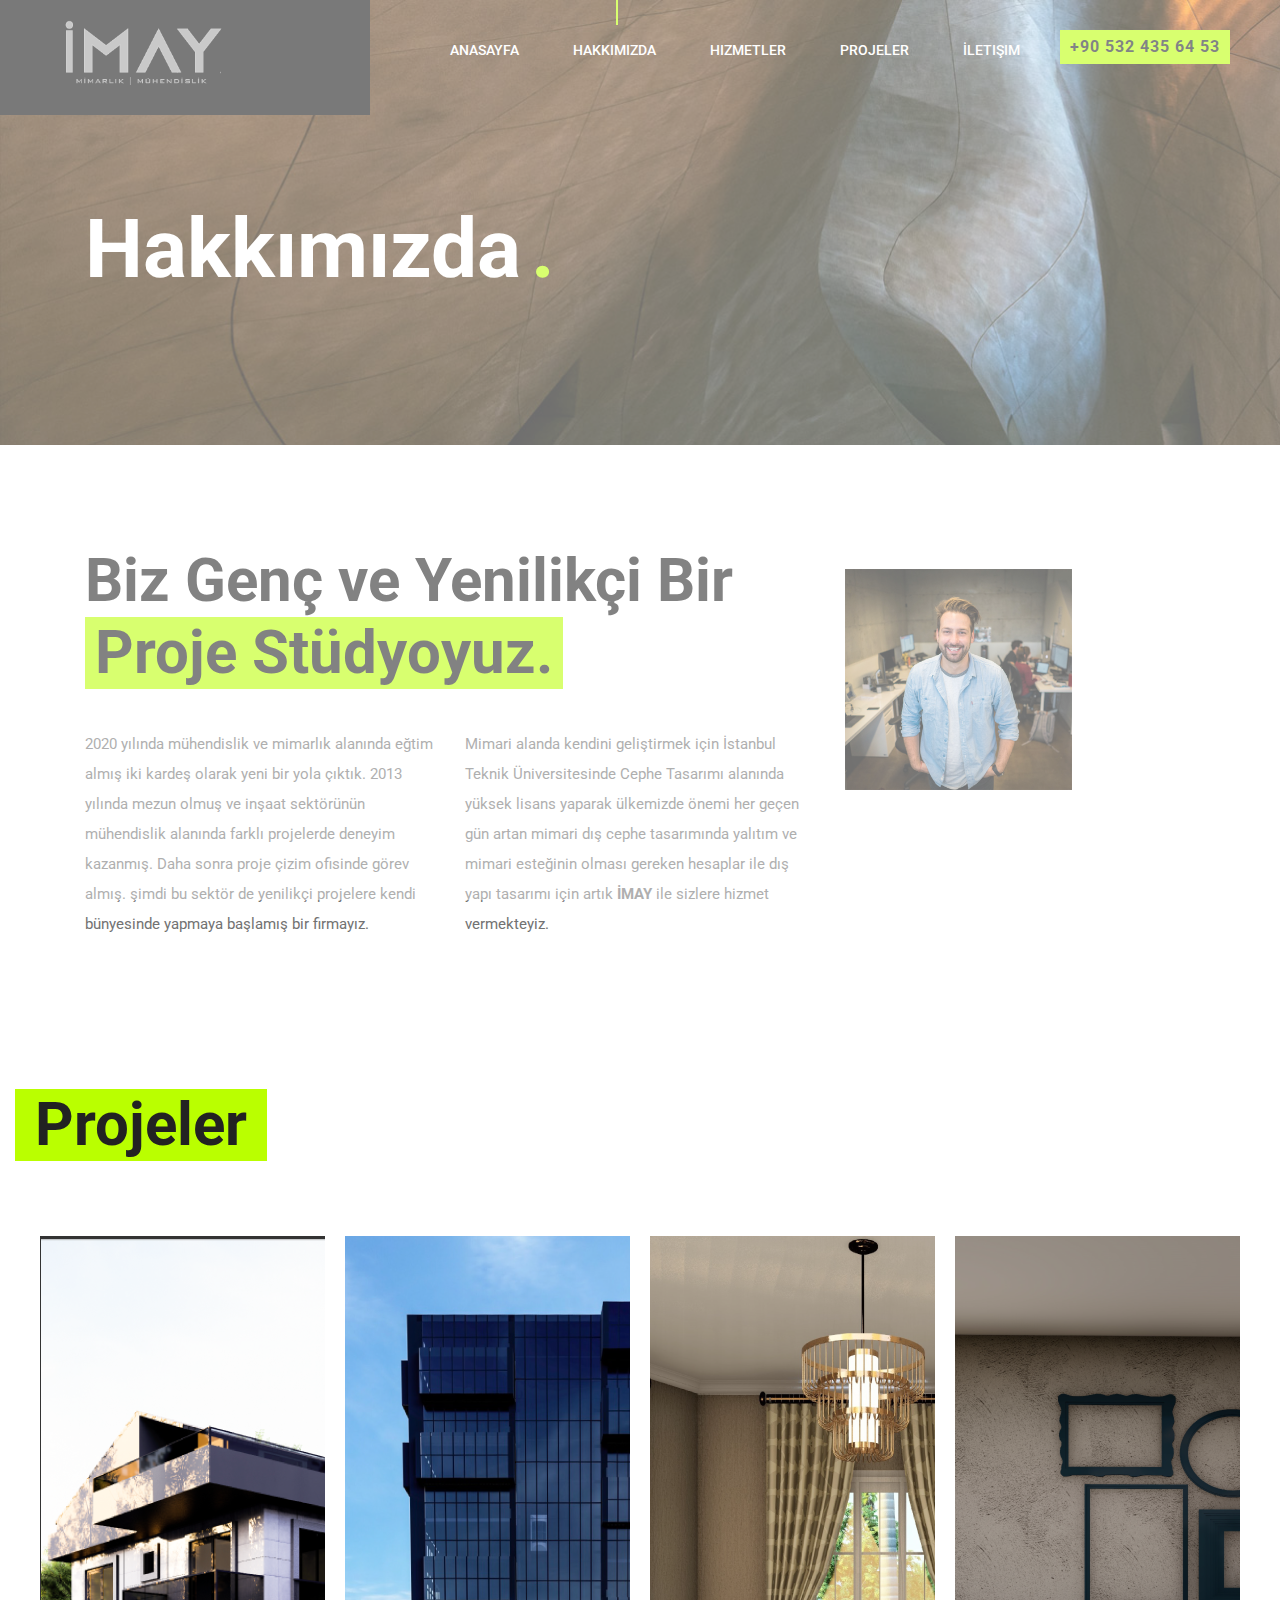
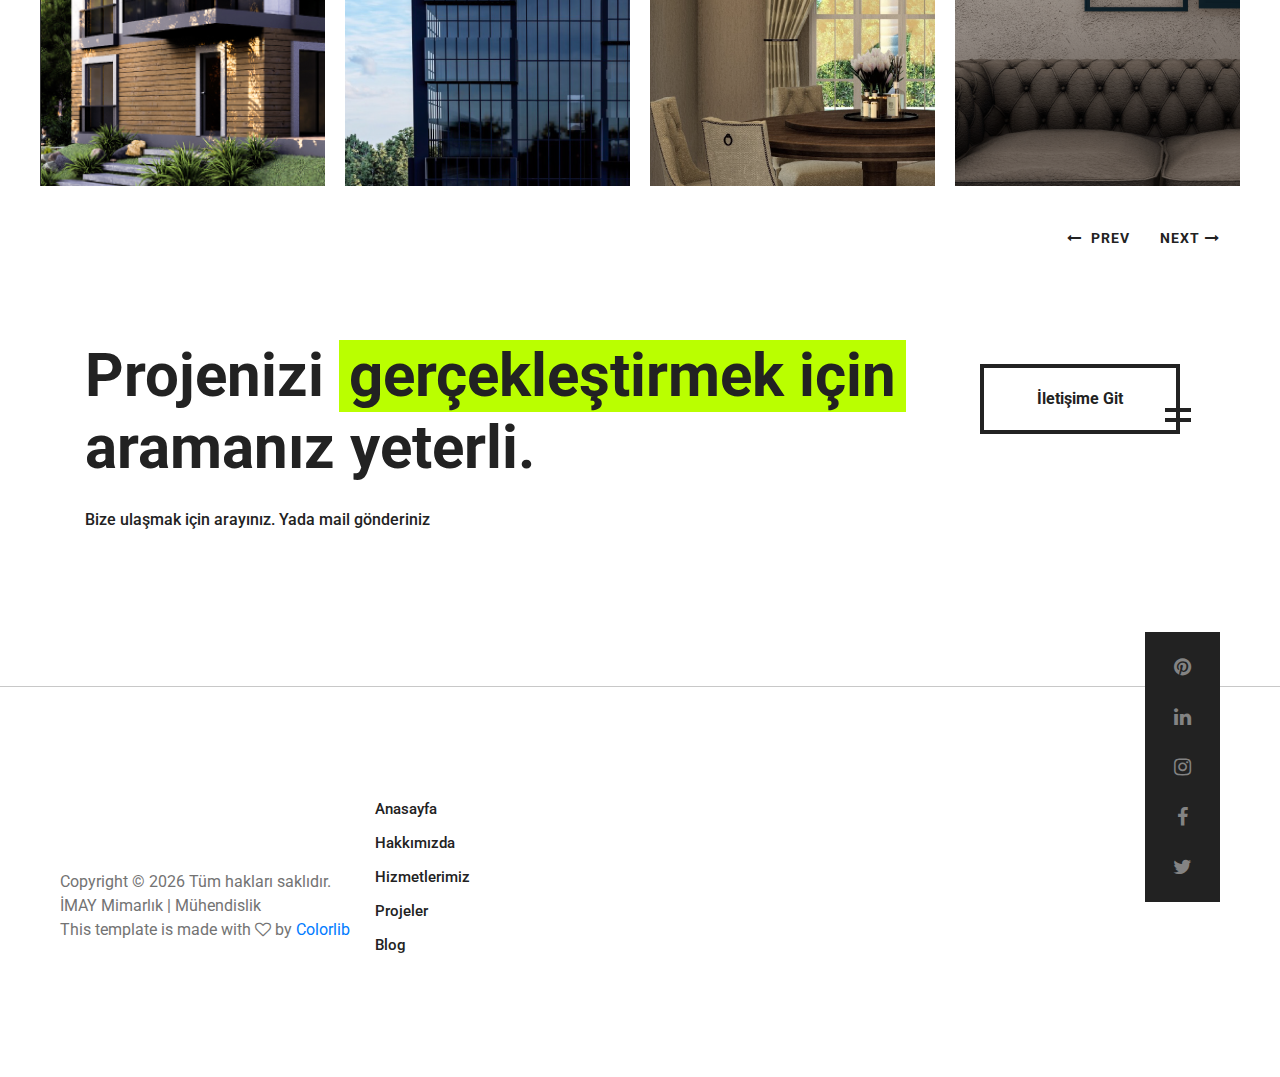
==== commit 5d2a7337: "." ====
--- a/about.html
+++ b/about.html
@@ -34,7 +34,7 @@
 	
 	<!-- Header section start -->   
 	<header class="header-area">
-		<a href="home.html" class="logo-area">
+		<a href="https://imaymimarlik.com/" class="logo-area">
 			<img src="img/imaylogo.png" alt="">
 		</a>
 		<div class="nav-switch">
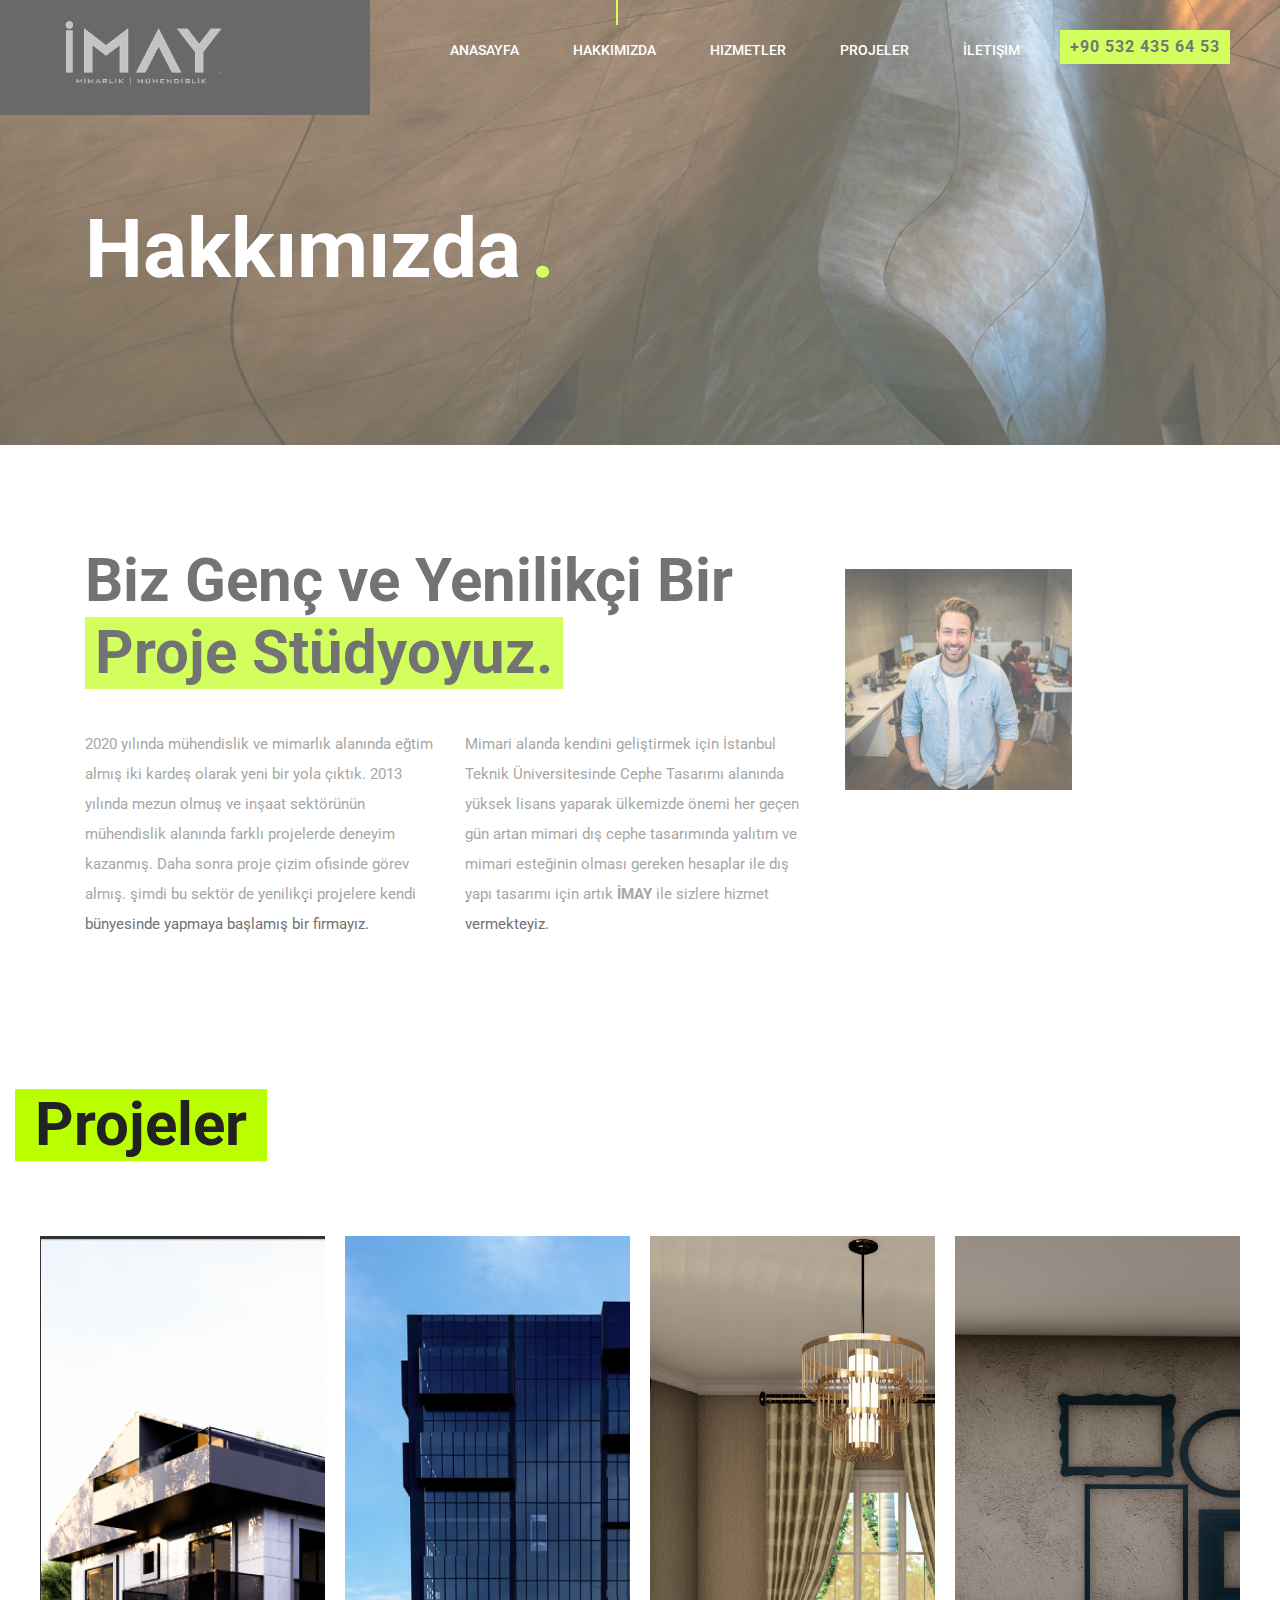
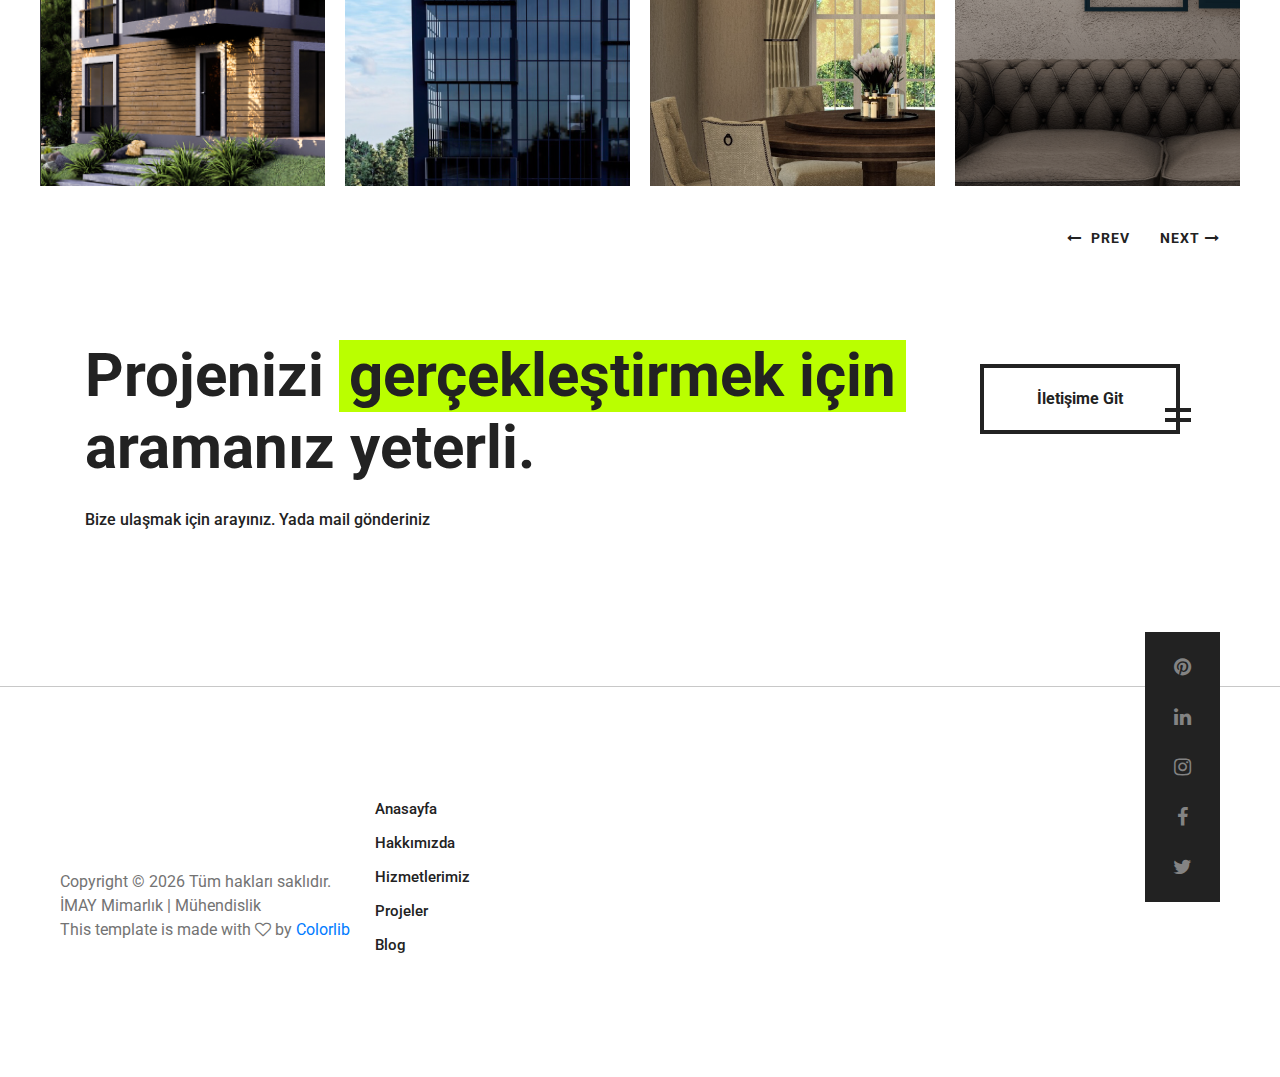
==== commit a816049d: "." ====
--- a/about.html
+++ b/about.html
@@ -43,7 +43,7 @@
 		<div class="phone-number">+90 532 435 64 53</div>
 		<nav class="nav-menu">
 			<ul>
-				<li><a href="home.html">Anasayfa</a></li>
+				<li><a href="https://imaymimarlik.com/">Anasayfa</a></li>
 				<li class="active"><a href="about.html">Hakkımızda</a></li>
 				<li><a href="service.html">Hizmetler</a></li>
 				<li><a href="portfolio.html">Projeler</a></li>
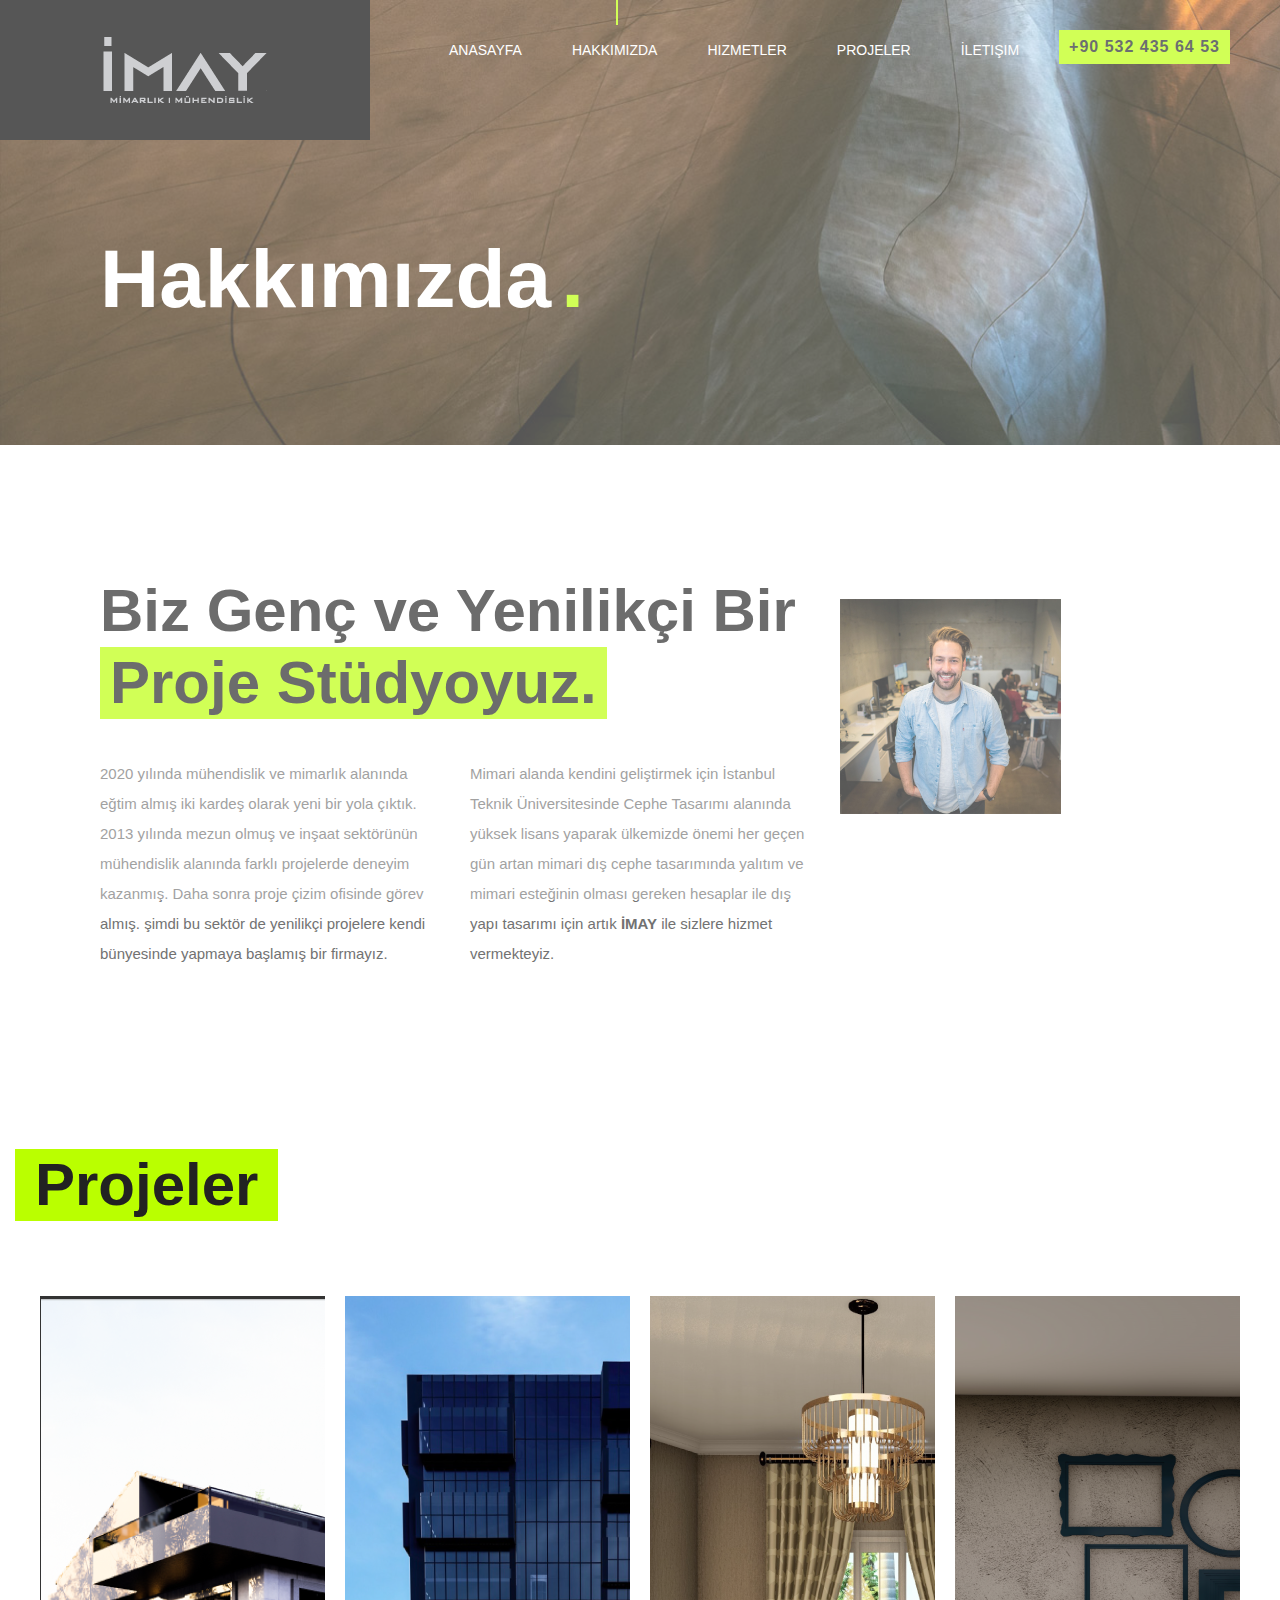
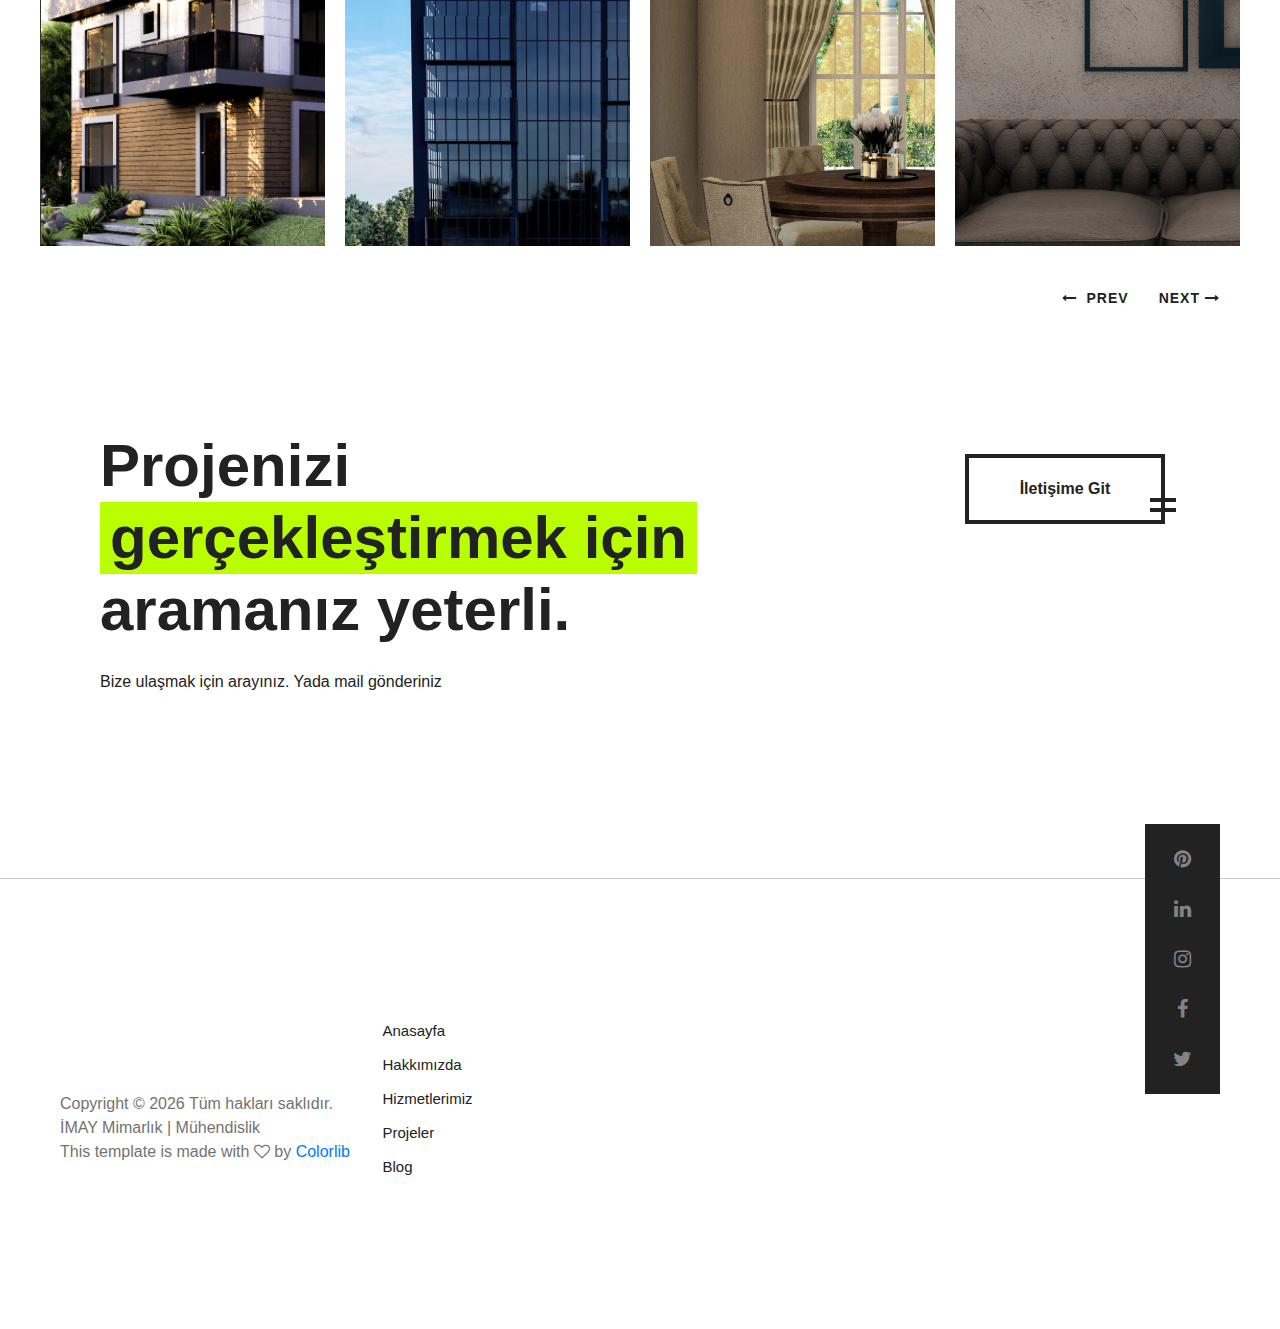
==== commit 9a849926: "." ====
--- a/about.html
+++ b/about.html
@@ -35,7 +35,7 @@
 	<!-- Header section start -->   
 	<header class="header-area">
 		<a href="https://imaymimarlik.com/" class="logo-area">
-			<img src="img/imaylogo.png" alt="">
+			<img class="imay-logo" src="img/imay-logo.png" alt="">
 		</a>
 		<div class="nav-switch">
 			<i class="fa fa-bars"></i>
@@ -43,9 +43,15 @@
 		<div class="phone-number">+90 532 435 64 53</div>
 		<nav class="nav-menu">
 			<ul>
-				<li><a href="https://imaymimarlik.com/">Anasayfa</a></li>
+				<li ><a href="https://imaymimarlik.com/">Anasayfa</a></li>
 				<li class="active"><a href="about.html">Hakkımızda</a></li>
-				<li><a href="service.html">Hizmetler</a></li>
+				<li><a href="service.html">Hizmetler</a>
+					<ul>
+						<li><a href="architecture.html">Mimari</a></li>
+						<li><a href="">Mühendislik</a></li>
+						<li><a href="">Enerji Kimlik Belgesi</a></li>
+					</ul>
+				</li>
 				<li><a href="portfolio.html">Projeler</a></li>
 				<li><a href="contact.html">İletişim</a></li>
 			</ul>
--- a/css/style.css
+++ b/css/style.css
@@ -15,7 +15,7 @@
 html,
 body {
 	height: 100%;
-	font-family: 'Roboto', sans-serif;
+	font-family: 'Poppins', sans-serif;
 }
 
 h1,
@@ -444,8 +444,11 @@
 .logo-area {
 	float: left;
 	display: inline-block;
-	background: #121212;
-	padding: 20px 60px 30px;
+	background: #000000;
+	padding: 20px 60px 20px;
+}
+.imay-logo{
+	max-width: 100%;
 }
 
 .phone-number {
@@ -464,17 +467,28 @@
 }
 
 .nav-menu {
-	display: inline-block;
 	float: right;
 }
 
-.nav-menu ul {
-	list-style: none;
+.nav-menu >ul {
+	display: flex;
 }
 
 .nav-menu ul li {
-	display: inline;
-}
+	display: block;
+}
+
+.nav-menu ul li ul{
+	display: none;
+}
+
+.nav-menu ul li:hover ul{
+	display: block;
+	transition: 500ms;
+	position: absolute;
+}
+
+
 
 .nav-menu ul li a {
 	display: inline-block;
@@ -510,6 +524,66 @@
 }
 
 /*---------------------------------------*/
+/*  Two Row in ArchitecturePage
+/*----------------------------------------*/
+
+.two-row{
+	display: inline-flex;
+}
+
+.arc-service-title{
+	text-align: center;
+	padding-bottom: 20px;
+}
+
+.middle-title{
+	float: left;
+	width: 40%;
+}
+
+.arc-text{
+	float: right;
+	width: 60%;
+	padding-left: 100px;
+}
+
+.arc-img{
+	float: right;
+	width: 60%;
+	padding: 30px;
+}
+
+.h2-title{
+	font-size: 50px;
+}
+
+.list-text{
+	text-decoration: none;
+}
+
+.container{
+	padding: 30px;
+}
+
+.arc-readmore{
+	background-color: transparent;
+	color: green;
+	font-size: 14px;
+	font-weight: 300;
+	padding: 4px;
+	text-decoration: none;	
+}
+
+.arc-readmore:hover{
+	background-color: red;
+	color: white;
+	border-radius: 2px;
+	font-size: 16px;
+	transition: all 0.4s;	
+}
+
+
+/*---------------------------------------*/
 /*  Hero Section CSS
 /*----------------------------------------*/
 .hero-section {
@@ -522,7 +596,7 @@
 	position: absolute;
 	width: 100px;
 	height: 100%;
-	background: #121212;
+	background: rgb(0, 0, 0);
 	z-index: 20;
 }
 
@@ -1845,6 +1919,7 @@
 		font-size: 13px;
 		padding: 37px 7px 5px;
 	}
+
 	.phone-number {
 		font-size: 12px;
 		margin-right: 10px;
@@ -1958,6 +2033,11 @@
 		border-bottom: 1px solid #202020;
 		margin-right: 0;
 	}
+
+	.nav-menu >ul {
+		display: block;
+	}
+
 	.nav-menu ul li a:after {
 		left: 20px;
 	}
@@ -2066,12 +2146,12 @@
 /* small mobile :320px. */
 @media only screen and (max-width: 479px) {
 	.logo-area {
-		padding: 20px 15px 20px;
+		padding: 0px 15px 20px;
 		max-width: 210px;
 		max-height: 75px;
 	}
 	.header-area {
-		background: #121212;
+		background: #000000;
 		padding-right: 66px;
 	}
 	.nav-menu {
